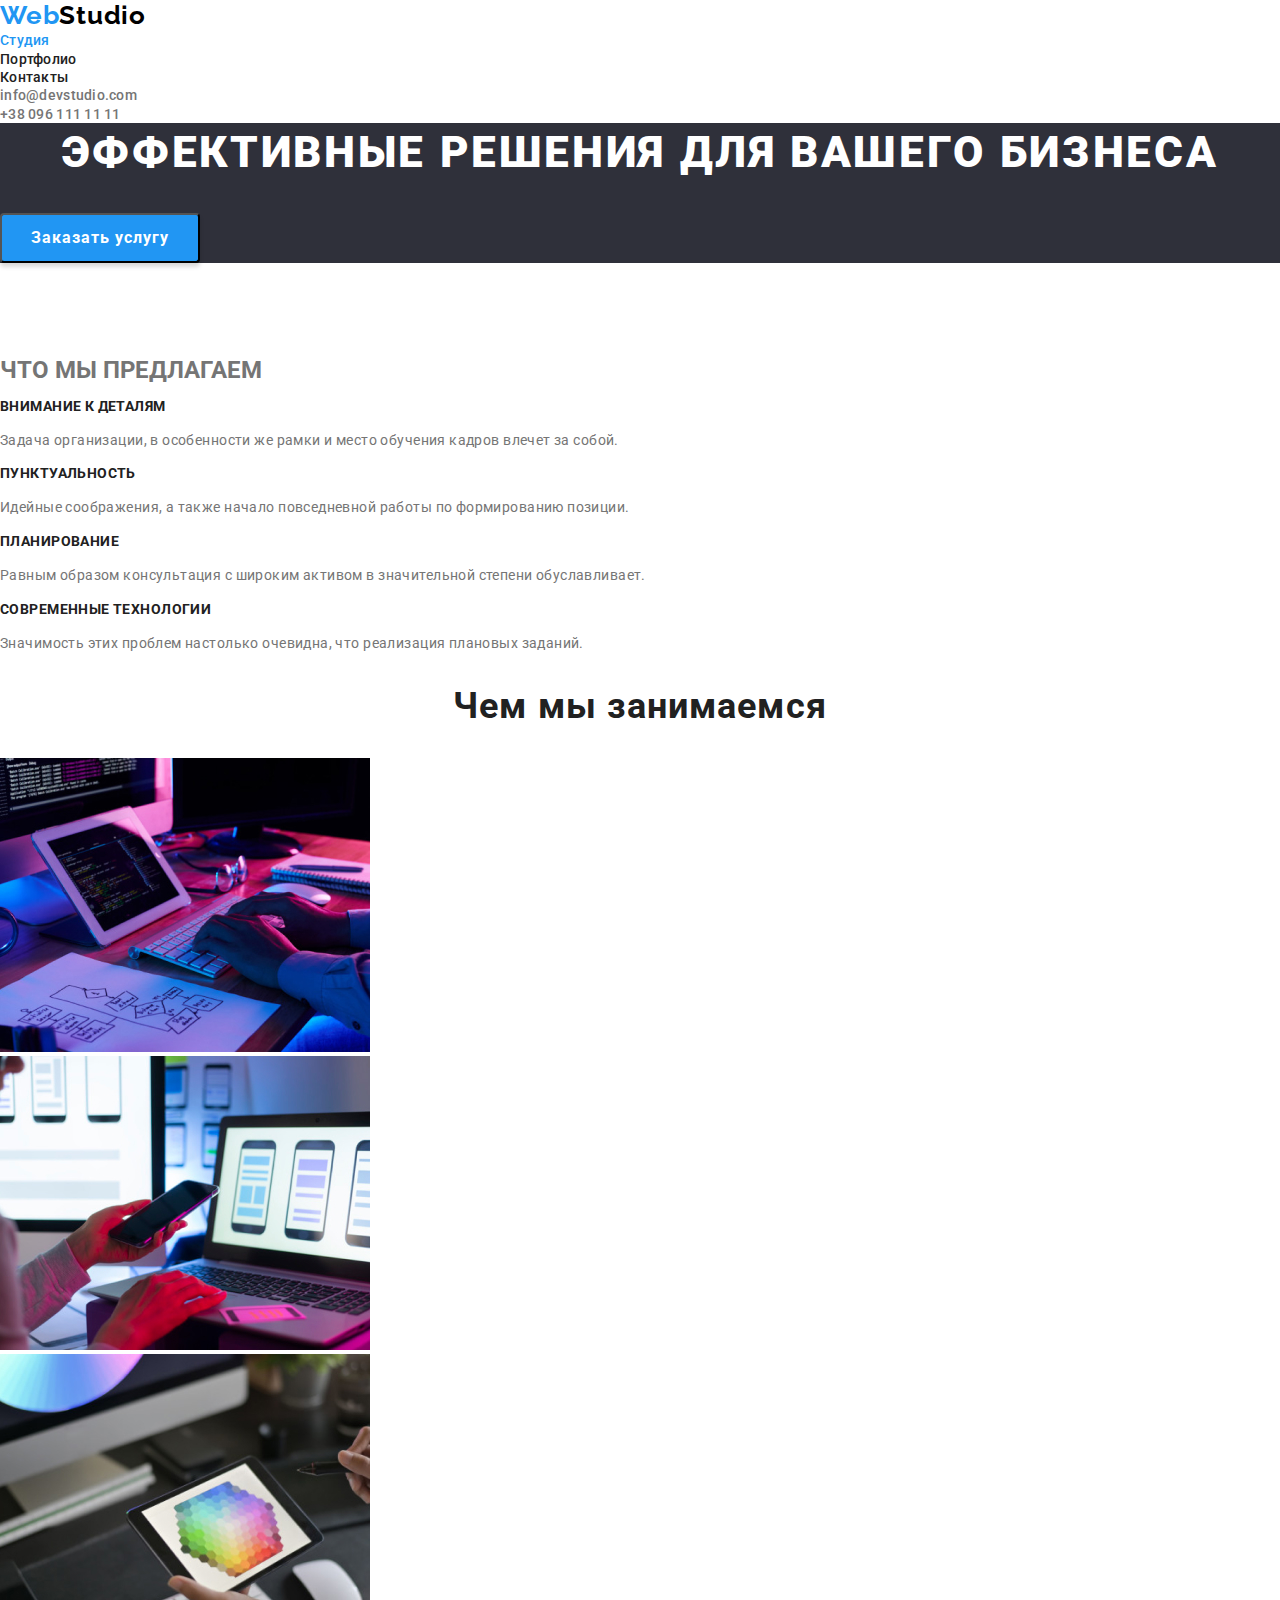
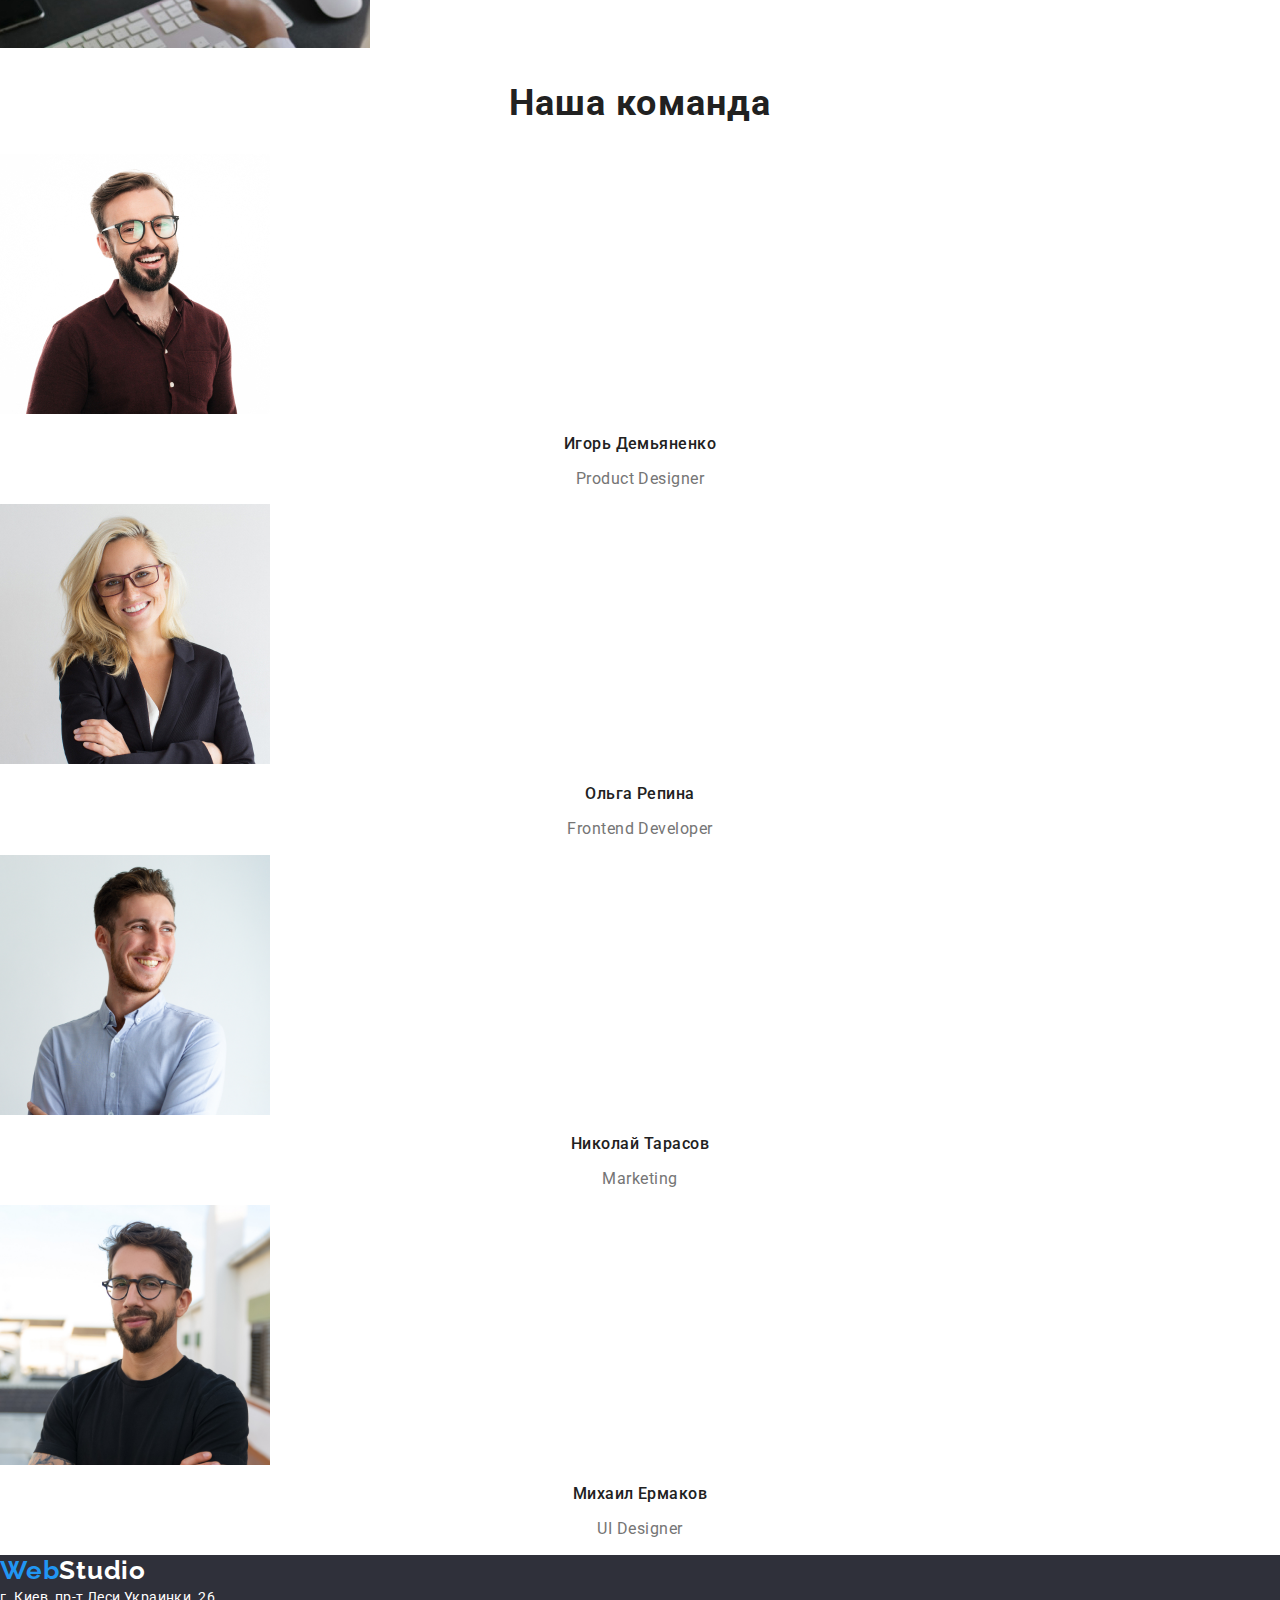
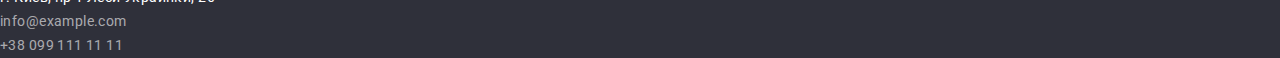
==== index.html @ 293c6538 "Initial commit" ====
<!DOCTYPE html>
<html lang="ru">

<head>
    <meta charset="UTF-8">
    <meta http-equiv="X-UA-Compatible" content="IE=edge">
    <meta name="viewport" content="width=device-width, initial-scale=1.0">
    <title>Студія</title>
    <link rel="stylesheet"
        href="https://cdnjs.cloudflare.com/ajax/libs/modern-normalize/1.1.0/modern-normalize.min.css" />
    <link rel="preconnect" href="https://fonts.googleapis.com">
    <link rel="preconnect" href="https://fonts.gstatic.com" crossorigin>
    <link
        href="https://fonts.googleapis.com/css2?family=Raleway:wght@700&family=Roboto:wght@400;500;700;900&display=swap"
        rel="stylesheet">
    <link rel="stylesheet" href="./css/styles.css">

<body>
    <!-- Шапка -->

    <header class="header">
        <nav>
            <!-- Header logo -->
            <a href="./index.html" class="header-logo"> <span class="logo-web">Web</span><span
                    class="logo-studio">Studio</span> </a>
            <!-- Header nav -->
            <ul class="header-nav">
                <li>
                    <!-- Header studio -->
                    <a href="./index.html" class="link current">Студия</a></li>
                <li>
                    <!-- Header portfolio -->
                    <a href="./portfolio.html" class="link">Портфолио</a>
                </li>
                <li>
                    <!-- Header contacts -->
                    <a href="#" class="link">Контакты</a>
                </li>
            </ul>
        </nav>
        <!-- Header contacting -->
        <ul class="header-contacting">
            <li>
                <a href="mailto:info@devstudio.com" class="link">info@devstudio.com</a>
            </li>
            <li>
                <a href="tel:+380961111111" class="link">+38 096 111 11 11</a>
            </li>
        </ul>

    </header>
    <!-- Головна сторінка, основна частина -->
    <main>
        <!-- Верхня частина -->

        <section class="hero">
            <h1 class="hero-title">ЭФФЕКТИВНЫЕ РЕШЕНИЯ ДЛЯ ВАШЕГО БИЗНЕСА</h1>
            <button type="button" name="Order the service" class="button">Заказать услугу</button>
        </section>

        <!-- Середина -->
        <section class="section">
            <h2 class="section-heading">ЧТО МЫ ПРЕДЛАГАЕМ</h2>
            <ul>
                <li>
                    <h3 class="section-title-second">ВНИМАНИЕ К ДЕТАЛЯМ</h3>
                    <p class="section-text">Задача организации, в особенности же рамки и место обучения кадров влечет за
                        собой.</p>
                </li>
                <li>
                    <h3 class="section-title-second">ПУНКТУАЛЬНОСТЬ</h3>
                    <p class="section-text">
                        Идейные соображения, а также начало повседневной работы по формированию позиции.
                    </p>
                </li>
                <li>
                    <h3 class="section-title-second">ПЛАНИРОВАНИЕ</h3>
                    <p class="section-text">Равным образом консультация с широким активом в значительной степени
                        обуславливает.</p>
                </li>
                <li>
                    <h3 class="section-title-second">СОВРЕМЕННЫЕ ТЕХНОЛОГИИ</h3>
                    <p class="section-text">Значимость этих проблем настолько очевидна, что реализация плановых заданий.
                    </p>
                </li>
            </ul>
        </section>
        <section class="section">
            <h2 class="section-title">Чем мы занимаемся</h2>
            <!-- Картинки середини -->
            <ul>
                <li> <img src="./images/box1.jpg" alt="Перша картинка середини" width="370px" height="294px"></li>
                <li> <img src="./images/box2.jpg" alt="Друга картинка середини" width="370px" height="294px"></li>
                <li> <img src="./images/box3.jpg" alt="Третя картинка середини" width="370px" height="294px"></li>
            </ul>
        </section>

        <!-- Нижня частина основної сторінки -->
        <section class="section">
            <h2 class="section-title">Наша команда</h2>
            <ul>
                <li>
                    <img src="./images/img1.jpg" alt="Перше фото" width="270px" height="260px">
                    <h3 class="section-name">Игорь Демьяненко</h3>
                    <p class="section-position">Product Designer</p>
                </li>
                <li>
                    <img src="./images/img2.jpg" alt="Друге фото" width="270px" height="260px">
                    <h3 class="section-name">Ольга Репина</h3>
                    <p class="section-position">Frontend Developer</p>
                </li>
                <li>
                    <img src="./images/img3.jpg" alt="Третє фото" width="270px" height="260px">
                    <h3 class="section-name">Николай Тарасов</h3>
                    <p class="section-position">Marketing</p>
                </li>
                <li>
                    <img src="./images/img4.jpg" alt="Четверте фото" width="270px" height="260px">
                    <h3 class="section-name">Михаил Ермаков</h3>
                    <p class="section-position">UI Designer</p>
                </li>
            </ul>
        </section>
    </main>
    <!-- Підвал сторінки -->
    <footer class="footer">
        <a href="./index.html" class="footer-logo"><span class="logo-web-footer">Web</span><span
                class="logo-studio-footer">Studio</span></a>
        <!-- Адреса і реквізити пошти і контактування -->
        <adress class="adress">
            <ul>
                <li><a href="#" class="adr">г. Киев, пр-т Леси Украинки, 26</a></li>
                <li><a href="mailto:info@example.com" class="link">info@example.com</a></li>
                <li><a href="tel:+380991111111" class="link">+38 099 111 11 11</a></li>
            </ul>
        </adress>


    </footer>
</body>

</html>
---- css/styles.css ----
html {
    box-sizing: border-box;
}

*,
*::before,
*::after {
    box-sizing: inherit;
}

:root {
    --primary-text-color: #212121;
    --text-color: #757575;
    --text-link: #2196F3;
    --hero: #FFFFFF;
    --background-team: #F5F4FA;
    --bacground-color-hero: #2F303A;
    --footer-color-text: rgba(255, 255, 255, 0.6);
    --logo-studio: #000000;
    --button-bcg: #F5F4FA;

}


body {
    font-family: 'Roboto',
        sans-serif;
    background-color: var(--hero);
    color: var(--text-color);
}

ul {
    list-style: none;
    margin: 0;
    padding: 0;
}

/* Шапка */

/* Кольори */
/* #212121 текст чорний */
/*  #757575 колір номера телефону*/
/* #2196F3 текст синій */


.header-logo {
    font-family: 'Raleway';
    font-weight: 700;
    font-size: 26px;
    line-height: 1.2;
    letter-spacing: 0.03em;

    text-decoration: none;
}

.header-logo .logo-web {
    color: var(--text-link)
}

.header-logo .logo-studio {
    color: var(--logo-studio);
}

.header-nav .link {
    font-weight: 500;
    font-size: 14px;
    line-height: 1.14;
    letter-spacing: 0.02em;

    color: var(--primary-text-color);

    text-decoration: none;
}

.header-nav .link.current {
    color: var(--text-link);
}

.header-nav .link:hover,
.header-nav .link:focus {
    color: var(--text-link);
}



.header-contacting .link {
    font-weight: 500;
    font-size: 14px;
    line-height: 1.14;
    letter-spacing: 0.02em;

    color: var(--text-color);

    text-decoration: none;
}

.header-contacting .link:hover,
.header-contacting .link:focus {
    color: var(--text-link);
}

/* Головна сторінка */
/* фон головного заголовку background: #2F303A */
/* фон сторінки background: background: #FFFFFF; */
/* Фон Наша команда background: #F5F4FA */
/* #FFFFFF головний заголовок і колір кнопки*/
/* Середина */
/* Секція заголовки#212121 */
/* Секція тексти абзаци #757575 */
/* Другий і наступний заголовок + Прізвище ім'я  #212121 */
/* Професія #757575 */

/* HERO */
.hero {
    background-color: #2F303A;
    margin-bottom: 94px;
}

.hero .hero-title {
    margin-top: 0;
    margin-bottom: 30px;
    color: var(--hero);
    font-weight: 900;
    font-size: 44px;
    line-height: 1.36;
    text-align: center;
    letter-spacing: 0.06em;
    text-transform: uppercase;
}

/* Кнопка */
.hero .button {
    display: inline;
    font-family: inherit;
    color: var(--hero);
    background-color: var(--text-link);
    /* position: absolute; */
    width: 200px;
    height: 50px;
    /* left: 705px;
    top: 430px; */
    box-shadow: 0px 4px 4px rgba(0, 0, 0, 0.15);
    border-radius: 4px;

}

.button {
    font-weight: 700;
    font-size: 16px;
    line-height: 1.88;
    display: flex;
    align-items: center;
    text-align: center;
    letter-spacing: 0.06em;

    cursor: pointer;
}

/* SECTION середина */
.section-heading {
    margin-top: 0;
    margin-bottom: 0;

}

.section .section-title {

    font-weight: 700;
    font-size: 36px;
    line-height: 1.16;
    text-align: center;
    letter-spacing: 0.03em;

    color: var(--primary-text-color);

}

.section .section-title-second {

    font-weight: 700;
    font-size: 14px;
    line-height: 1.14;
    letter-spacing: 0.03em;
    text-transform: uppercase;

    color: var(--primary-text-color);
}

.section .section-text {

    font-size: 14px;
    line-height: 1.71;
    letter-spacing: 0.03em;

    /* color: var(--text-color); */
}

.section .section-name {

    font-weight: 500;
    font-size: 16px;
    line-height: 1.18;
    text-align: center;
    letter-spacing: 0.03em;

    color: var(--primary-text-color);
}

.section .section-position {

    font-size: 16px;
    line-height: 1.18;
    text-align: center;
    letter-spacing: 0.03em;
}

/* Підвал */
/* Лого перша частина #2196F3 */
/* Лого друга частина #FFFFFF */
/* Адреса #FFFFFF */
/* пошта і телефон rgba(255, 255, 255, 0.6) */

/* 2-га сторінка фон background: #E5E5E5 */
.footer {
    background-color: var(--bacground-color-hero);
}


.footer-logo {
    font-family: 'Raleway';
    /* font-style: normal; */
    font-weight: 700;
    font-size: 26px;
    line-height: 1.19;
    letter-spacing: 0.03em;

    text-decoration: none;
}

.footer-logo .logo-web-footer {
    color: var(--text-link);
}

.footer-logo .logo-studio-footer {
    color: var(--hero);
}

.adress .adr {
    font-size: 14px;
    line-height: 1.71;
    letter-spacing: 0.03em;

    color: var(--hero);
    text-decoration: none;

}

.adress .link {
    font-size: 14px;
    line-height: 1.71;
    letter-spacing: 0.03em;

    color: var(--footer-color-text);

    text-decoration: none;
}

.adress .link:hover,
.adress .link:focus {
    color: var(--text-link);
}


/* П О Р Т Ф О Л І О  */

/* Головна частина сторінки */
.section-portfolio {
    background-color: var(--hero)
}

.button-portfolio .btn {
    font-family: inherit;

    font-weight: 500;
    font-size: 16px;
    line-height: 1.62;
    text-align: center;
    letter-spacing: 0.03em;
    background-color: var(--button-bcg);

    color: var(--primary-text-color);

    cursor: pointer;
}

.button-portfolio .btn:hover,
.button-portfolio .btn:focus {
    background-color: var(--text-link);
    color: var(--hero);
}

.cases .cases-title {

    font-weight: 700;
    font-size: 18px;
    line-height: 2;
    letter-spacing: 0.06em;

    color: var(--primary-text-color);
}

.cases .cases-text {

    font-size: 16px;
    line-height: 1.88;
    letter-spacing: 0.03em;
}
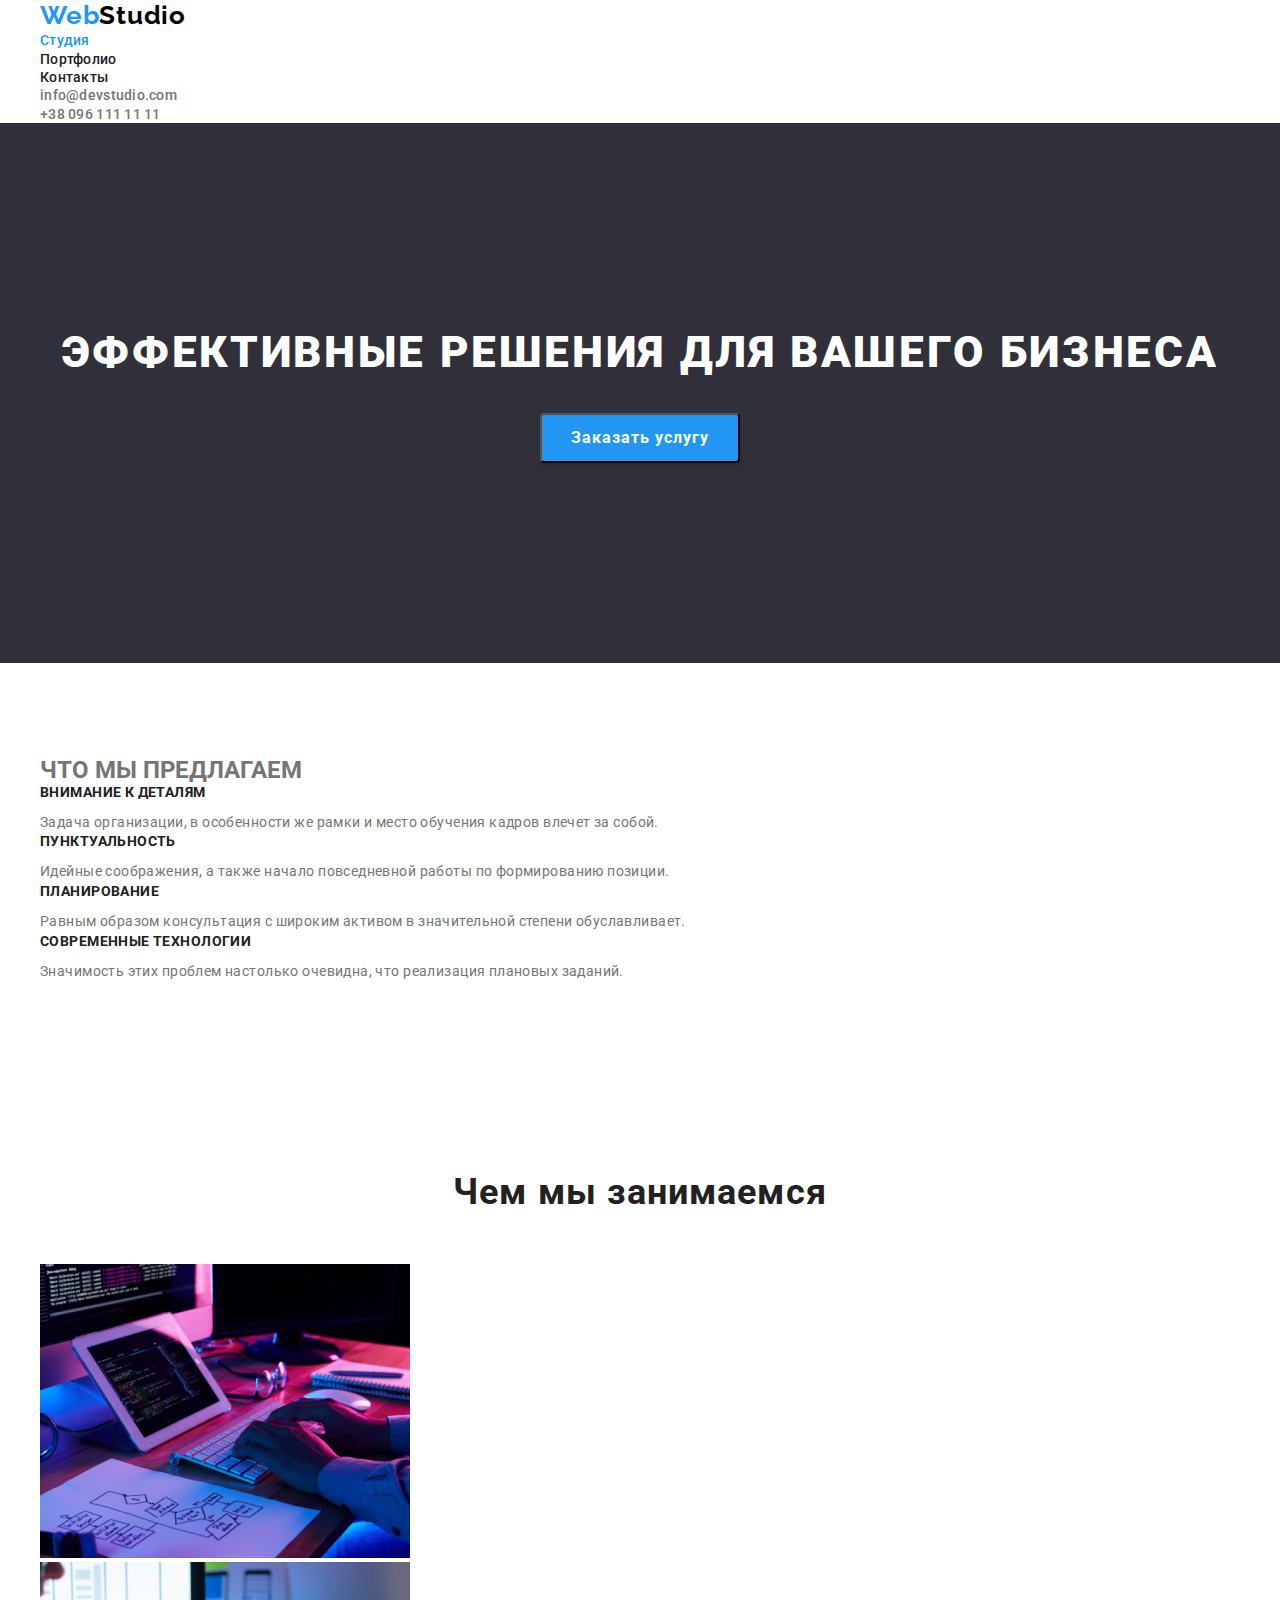
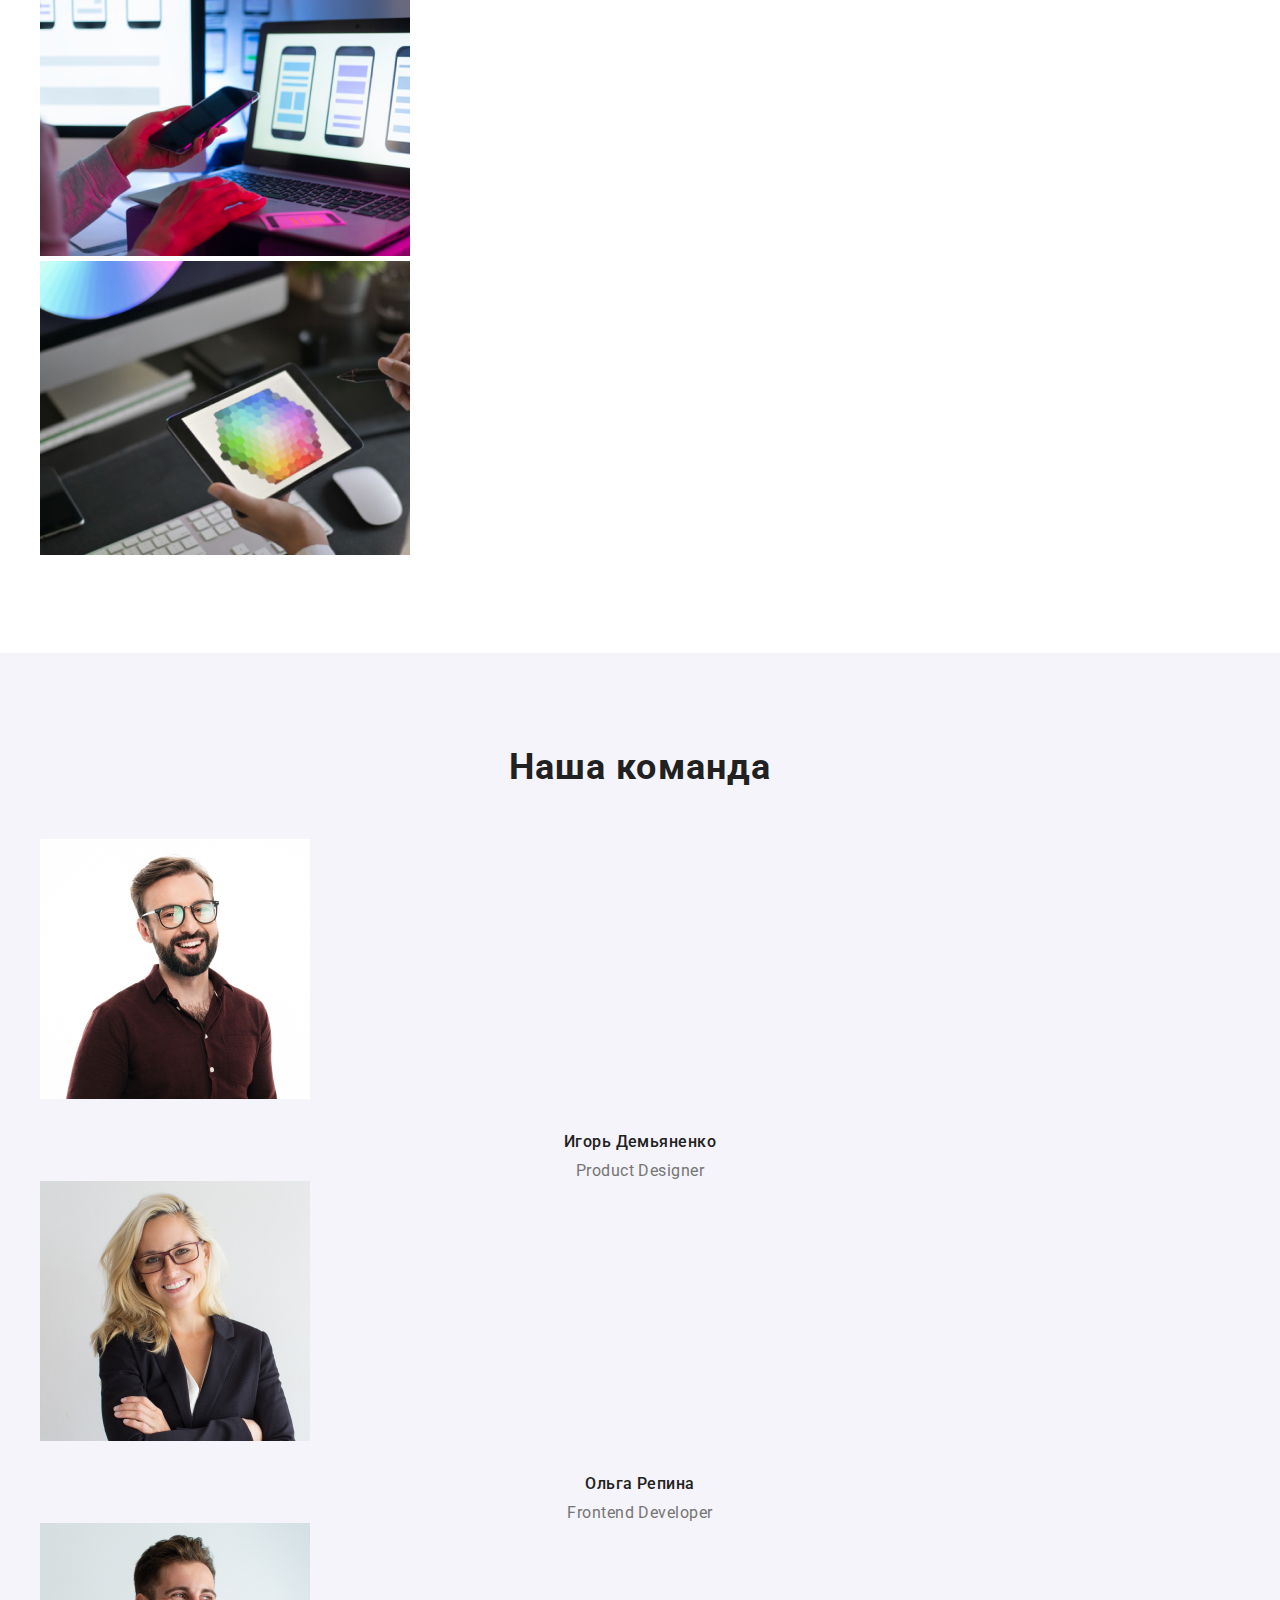
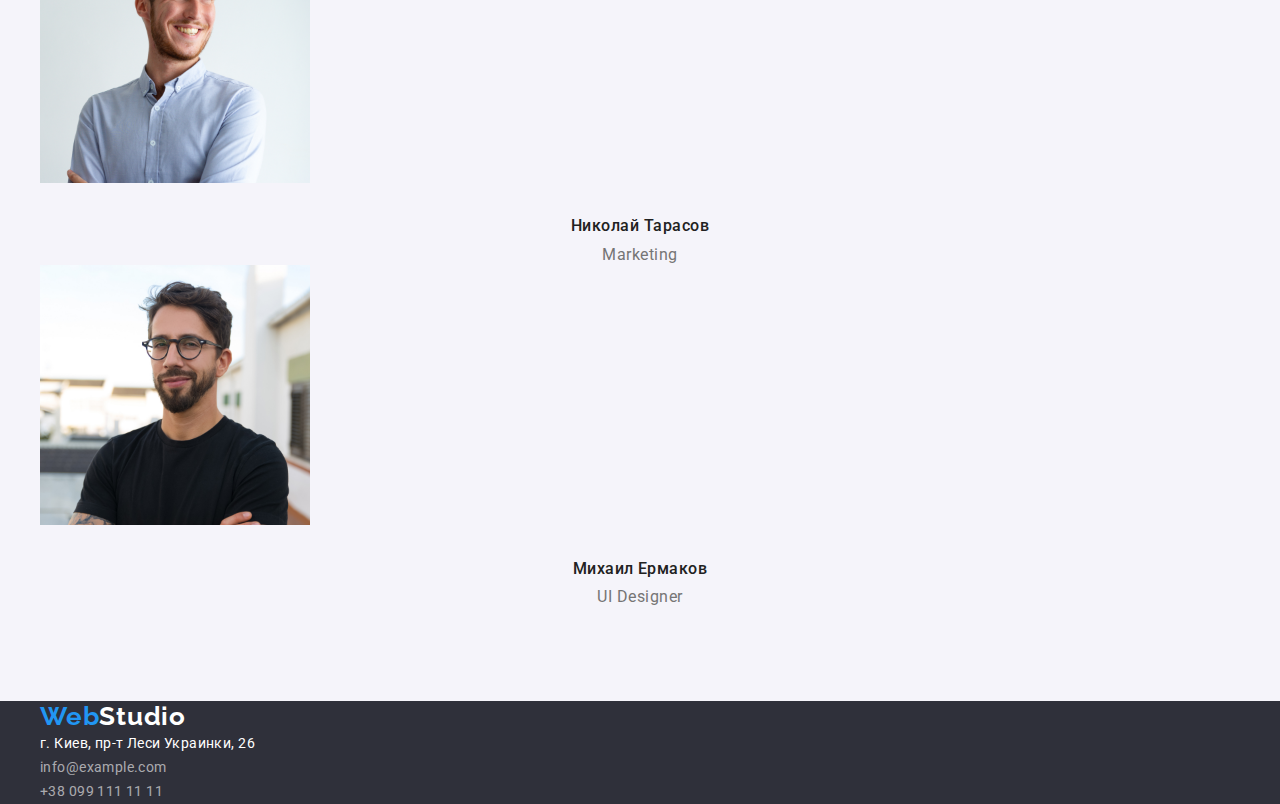
==== commit 6f4a6c85: "1" ====
--- a/index.html
+++ b/index.html
@@ -13,128 +13,143 @@
     <link
         href="https://fonts.googleapis.com/css2?family=Raleway:wght@700&family=Roboto:wght@400;500;700;900&display=swap"
         rel="stylesheet">
+
     <link rel="stylesheet" href="./css/styles.css">
 
 <body>
     <!-- Шапка -->
 
     <header class="header">
-        <nav>
-            <!-- Header logo -->
-            <a href="./index.html" class="header-logo"> <span class="logo-web">Web</span><span
-                    class="logo-studio">Studio</span> </a>
-            <!-- Header nav -->
-            <ul class="header-nav">
+        <div class="container">
+            <nav>
+                <!-- Header logo -->
+                <a href="./index.html" class="header-logo"> <span class="logo-web">Web</span><span
+                        class="logo-studio">Studio</span> </a>
+                <!-- Header nav -->
+                <ul class="header-nav">
+                    <li>
+                        <!-- Header studio -->
+                        <a href="./index.html" class="link current">Студия</a></li>
+                    <li>
+                        <!-- Header portfolio -->
+                        <a href="./portfolio.html" class="link">Портфолио</a>
+                    </li>
+                    <li>
+                        <!-- Header contacts -->
+                        <a href="#" class="link">Контакты</a>
+                    </li>
+                </ul>
+            </nav>
+            <!-- Header contacting -->
+            <ul class="header-contacting">
                 <li>
-                    <!-- Header studio -->
-                    <a href="./index.html" class="link current">Студия</a></li>
-                <li>
-                    <!-- Header portfolio -->
-                    <a href="./portfolio.html" class="link">Портфолио</a>
+                    <a href="mailto:info@devstudio.com" class="link">info@devstudio.com</a>
                 </li>
                 <li>
-                    <!-- Header contacts -->
-                    <a href="#" class="link">Контакты</a>
+                    <a href="tel:+380961111111" class="link">+38 096 111 11 11</a>
                 </li>
             </ul>
-        </nav>
-        <!-- Header contacting -->
-        <ul class="header-contacting">
-            <li>
-                <a href="mailto:info@devstudio.com" class="link">info@devstudio.com</a>
-            </li>
-            <li>
-                <a href="tel:+380961111111" class="link">+38 096 111 11 11</a>
-            </li>
-        </ul>
-
+        </div>
     </header>
     <!-- Головна сторінка, основна частина -->
     <main>
         <!-- Верхня частина -->
 
         <section class="hero">
-            <h1 class="hero-title">ЭФФЕКТИВНЫЕ РЕШЕНИЯ ДЛЯ ВАШЕГО БИЗНЕСА</h1>
+            <h1 class="hero-title">эффективные решения для вашего бизнеса</h1>
             <button type="button" name="Order the service" class="button">Заказать услугу</button>
         </section>
 
         <!-- Середина -->
         <section class="section">
-            <h2 class="section-heading">ЧТО МЫ ПРЕДЛАГАЕМ</h2>
-            <ul>
-                <li>
-                    <h3 class="section-title-second">ВНИМАНИЕ К ДЕТАЛЯМ</h3>
-                    <p class="section-text">Задача организации, в особенности же рамки и место обучения кадров влечет за
-                        собой.</p>
-                </li>
-                <li>
-                    <h3 class="section-title-second">ПУНКТУАЛЬНОСТЬ</h3>
-                    <p class="section-text">
-                        Идейные соображения, а также начало повседневной работы по формированию позиции.
-                    </p>
-                </li>
-                <li>
-                    <h3 class="section-title-second">ПЛАНИРОВАНИЕ</h3>
-                    <p class="section-text">Равным образом консультация с широким активом в значительной степени
-                        обуславливает.</p>
-                </li>
-                <li>
-                    <h3 class="section-title-second">СОВРЕМЕННЫЕ ТЕХНОЛОГИИ</h3>
-                    <p class="section-text">Значимость этих проблем настолько очевидна, что реализация плановых заданий.
-                    </p>
-                </li>
-            </ul>
+            <div class="container">
+                <h2 class="section-heading">что мы предлагаем</h2>
+                <ul>
+                    <li>
+                        <h3 class="section-title-second">внимание к деталям</h3>
+                        <p class="section-text">Задача организации, в особенности же рамки и место обучения кадров
+                            влечет за
+                            собой.</p>
+                    </li>
+                    <li>
+                        <h3 class="section-title-second">пунктуальность</h3>
+                        <p class="section-text">
+                            Идейные соображения, а также начало повседневной работы по формированию позиции.
+                        </p>
+                    </li>
+                    <li>
+                        <h3 class="section-title-second">планирование</h3>
+                        <p class="section-text">Равным образом консультация с широким активом в значительной степени
+                            обуславливает.</p>
+                    </li>
+                    <li>
+                        <h3 class="section-title-second">современные технологии</h3>
+                        <p class="section-text">Значимость этих проблем настолько очевидна, что реализация плановых
+                            заданий.
+                        </p>
+                    </li>
+                </ul>
+            </div>
         </section>
         <section class="section">
-            <h2 class="section-title">Чем мы занимаемся</h2>
-            <!-- Картинки середини -->
-            <ul>
-                <li> <img src="./images/box1.jpg" alt="Перша картинка середини" width="370px" height="294px"></li>
-                <li> <img src="./images/box2.jpg" alt="Друга картинка середини" width="370px" height="294px"></li>
-                <li> <img src="./images/box3.jpg" alt="Третя картинка середини" width="370px" height="294px"></li>
-            </ul>
+            <div class="container">
+                <h2 class="section-title">Чем мы занимаемся</h2>
+                <!-- Картинки середини -->
+                <ul>
+                    <li> <img src="./images/box1.jpg" alt="Перша картинка середини" width="370px" height="294px"></li>
+                    <li> <img src="./images/box2.jpg" alt="Друга картинка середини" width="370px" height="294px"></li>
+                    <li> <img src="./images/box3.jpg" alt="Третя картинка середини" width="370px" height="294px"></li>
+                </ul>
+            </div>
         </section>
 
         <!-- Нижня частина основної сторінки -->
-        <section class="section">
-            <h2 class="section-title">Наша команда</h2>
-            <ul>
-                <li>
-                    <img src="./images/img1.jpg" alt="Перше фото" width="270px" height="260px">
-                    <h3 class="section-name">Игорь Демьяненко</h3>
-                    <p class="section-position">Product Designer</p>
-                </li>
-                <li>
-                    <img src="./images/img2.jpg" alt="Друге фото" width="270px" height="260px">
-                    <h3 class="section-name">Ольга Репина</h3>
-                    <p class="section-position">Frontend Developer</p>
-                </li>
-                <li>
-                    <img src="./images/img3.jpg" alt="Третє фото" width="270px" height="260px">
-                    <h3 class="section-name">Николай Тарасов</h3>
-                    <p class="section-position">Marketing</p>
-                </li>
-                <li>
-                    <img src="./images/img4.jpg" alt="Четверте фото" width="270px" height="260px">
-                    <h3 class="section-name">Михаил Ермаков</h3>
-                    <p class="section-position">UI Designer</p>
-                </li>
-            </ul>
+        <section class="section second-bacground">
+            <div class="container">
+                <h2 class="section-title">Наша команда</h2>
+                <ul>
+                    <li>
+                        <img class="section-photo" src="./images/img1.jpg" alt="Перше фото" width="270px"
+                            height="260px">
+                        <h3 class="section-name">Игорь Демьяненко</h3>
+                        <p class="section-position">Product Designer</p>
+                    </li>
+                    <li>
+                        <img class="section-photo" src="./images/img2.jpg" alt="Друге фото" width="270px"
+                            height="260px">
+                        <h3 class="section-name">Ольга Репина</h3>
+                        <p class="section-position">Frontend Developer</p>
+                    </li>
+                    <li>
+                        <img class="section-photo" src="./images/img3.jpg" alt="Третє фото" width="270px"
+                            height="260px">
+                        <h3 class="section-name">Николай Тарасов</h3>
+                        <p class="section-position">Marketing</p>
+                    </li>
+                    <li>
+                        <img class="section-photo" src="./images/img4.jpg" alt="Четверте фото" width="270px"
+                            height="260px">
+                        <h3 class="section-name">Михаил Ермаков</h3>
+                        <p class="section-position">UI Designer</p>
+                    </li>
+                </ul>
+            </div>
         </section>
     </main>
     <!-- Підвал сторінки -->
     <footer class="footer">
-        <a href="./index.html" class="footer-logo"><span class="logo-web-footer">Web</span><span
-                class="logo-studio-footer">Studio</span></a>
-        <!-- Адреса і реквізити пошти і контактування -->
-        <adress class="adress">
-            <ul>
-                <li><a href="#" class="adr">г. Киев, пр-т Леси Украинки, 26</a></li>
-                <li><a href="mailto:info@example.com" class="link">info@example.com</a></li>
-                <li><a href="tel:+380991111111" class="link">+38 099 111 11 11</a></li>
-            </ul>
-        </adress>
-
+        <div class="container">
+            <a href="./index.html" class="footer-logo"><span class="logo-web-footer">Web</span><span
+                    class="logo-studio-footer">Studio</span></a>
+            <!-- Адреса і реквізити пошти і контактування -->
+            <adress class="adress">
+                <ul>
+                    <li><a href="#" class="adr">г. Киев, пр-т Леси Украинки, 26</a></li>
+                    <li><a href="mailto:info@example.com" class="link">info@example.com</a></li>
+                    <li><a href="tel:+380991111111" class="link">+38 099 111 11 11</a></li>
+                </ul>
+            </adress>
+        </div>
 
     </footer>
 </body>
--- a/css/styles.css
+++ b/css/styles.css
@@ -18,6 +18,8 @@
     --footer-color-text: rgba(255, 255, 255, 0.6);
     --logo-studio: #000000;
     --button-bcg: #F5F4FA;
+    --color-line: #ECECEC;
+
 
 }
 
@@ -35,13 +37,24 @@
     padding: 0;
 }
 
+h1,
+h2,
+h3,
+h4,
+h5,
+h6,
+p,
+ul {
+    margin-top: 0;
+    margin-bottom: 0;
+}
+
 /* Шапка */
 
 /* Кольори */
 /* #212121 текст чорний */
 /*  #757575 колір номера телефону*/
 /* #2196F3 текст синій */
-
 
 .header-logo {
     font-family: 'Raleway';
@@ -110,14 +123,20 @@
 /* Другий і наступний заголовок + Прізвище ім'я  #212121 */
 /* Професія #757575 */
 
+.container {
+    width: 1200px;
+    margin: 0 auto;
+}
+
 /* HERO */
 .hero {
     background-color: #2F303A;
-    margin-bottom: 94px;
+    text-align: center;
+    padding-top: 200px;
+    padding-bottom: 200px;
 }
 
 .hero .hero-title {
-    margin-top: 0;
     margin-bottom: 30px;
     color: var(--hero);
     font-weight: 900;
@@ -157,9 +176,20 @@
 }
 
 /* SECTION середина */
+.section {
+    padding-top: 94px;
+    padding-bottom: 94px;
+
+
+}
+
+.section.second-bacground {
+    background-color: var(--background-team);
+}
+
 .section-heading {
-    margin-top: 0;
     margin-bottom: 0;
+    text-transform: uppercase;
 
 }
 
@@ -172,7 +202,12 @@
     letter-spacing: 0.03em;
 
     color: var(--primary-text-color);
-
+    margin-bottom: 50px;
+
+}
+
+.section .section-photo {
+    margin-bottom: 30px;
 }
 
 .section .section-title-second {
@@ -182,6 +217,7 @@
     line-height: 1.14;
     letter-spacing: 0.03em;
     text-transform: uppercase;
+    margin-bottom: 10px;
 
     color: var(--primary-text-color);
 }
@@ -202,6 +238,7 @@
     line-height: 1.18;
     text-align: center;
     letter-spacing: 0.03em;
+    margin-bottom: 10px;
 
     color: var(--primary-text-color);
 }
@@ -212,6 +249,7 @@
     line-height: 1.18;
     text-align: center;
     letter-spacing: 0.03em;
+
 }
 
 /* Підвал */
@@ -226,14 +264,14 @@
 }
 
 
-.footer-logo {
+.footer .footer-logo {
     font-family: 'Raleway';
     /* font-style: normal; */
     font-weight: 700;
     font-size: 26px;
     line-height: 1.19;
     letter-spacing: 0.03em;
-
+    padding-bottom: 20px;
     text-decoration: none;
 }
 
@@ -243,7 +281,12 @@
 
 .footer-logo .logo-studio-footer {
     color: var(--hero);
-}
+
+}
+
+/* .adress {
+    margin-top: 20px;
+} */
 
 .adress .adr {
     font-size: 14px;
@@ -252,6 +295,7 @@
 
     color: var(--hero);
     text-decoration: none;
+    margin-bottom: 9px;
 
 }
 
@@ -263,6 +307,7 @@
     color: var(--footer-color-text);
 
     text-decoration: none;
+    margin-bottom: 9px;
 }
 
 .adress .link:hover,
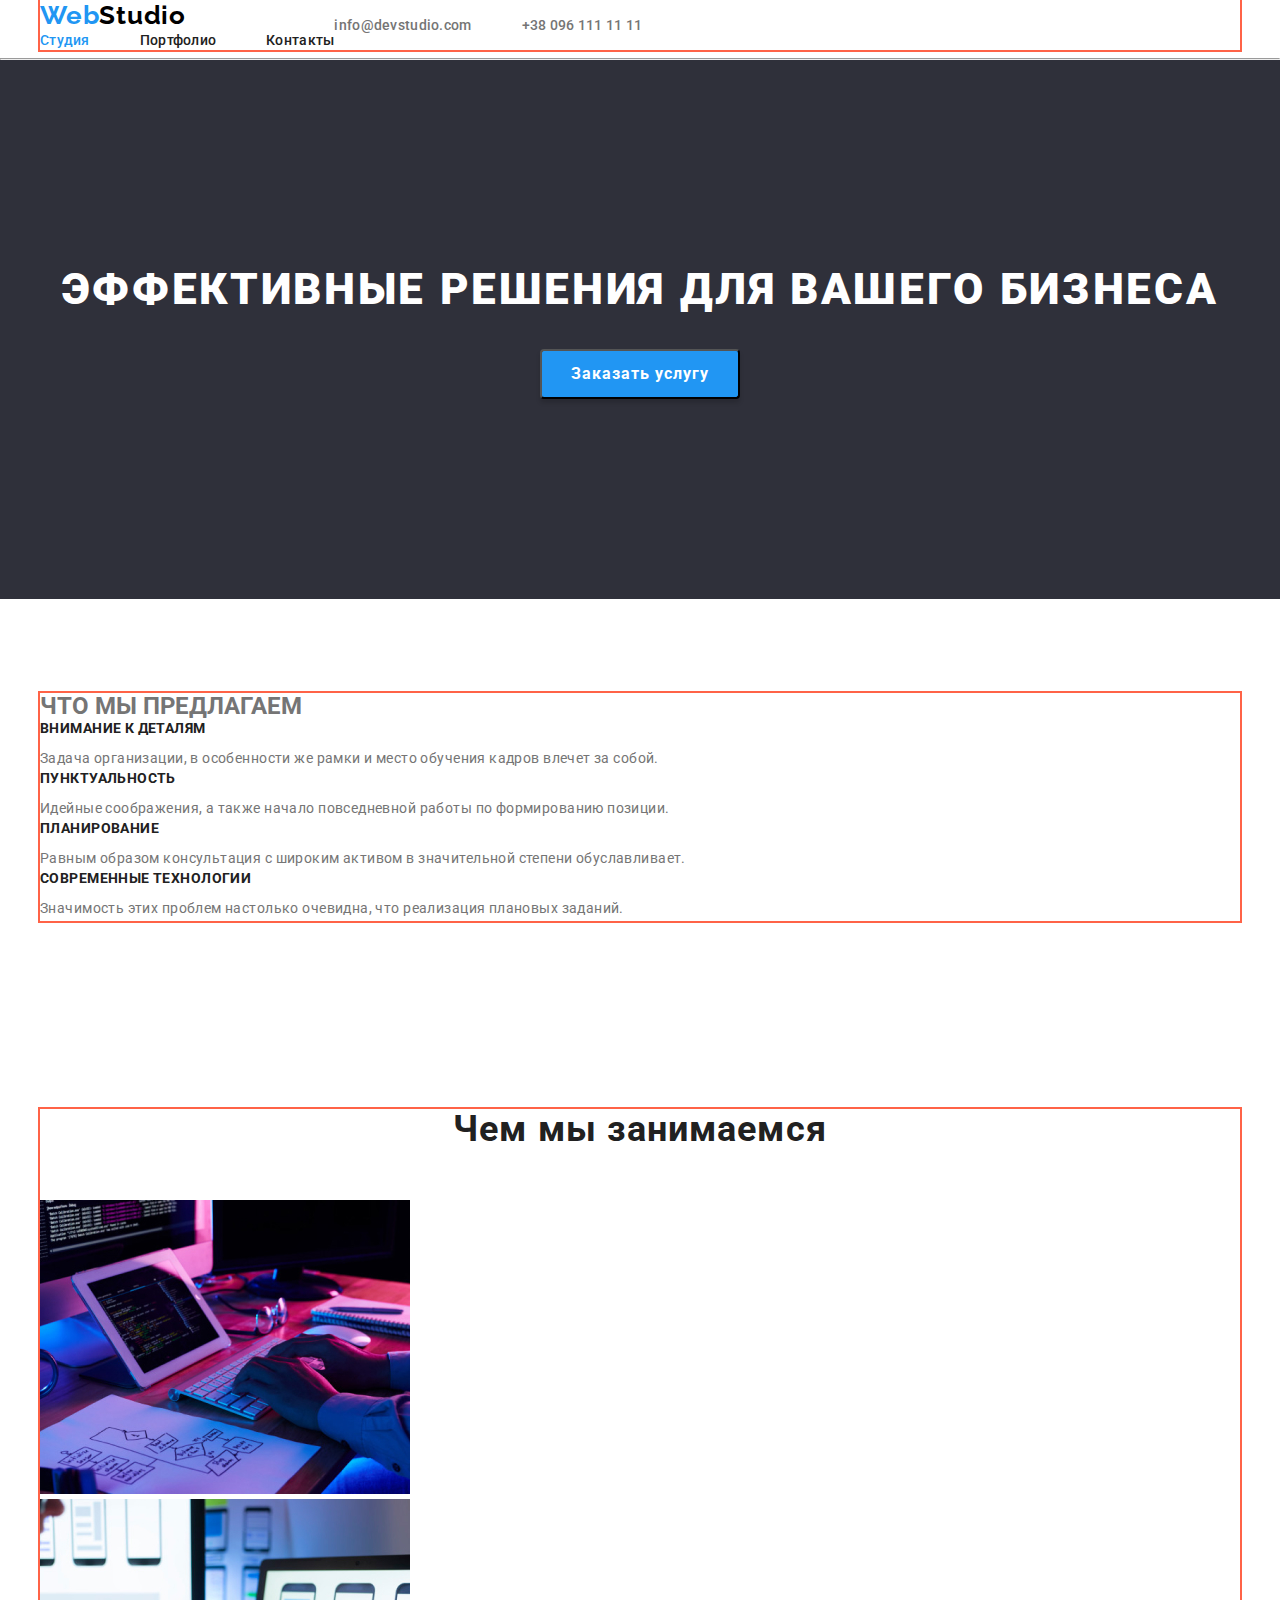
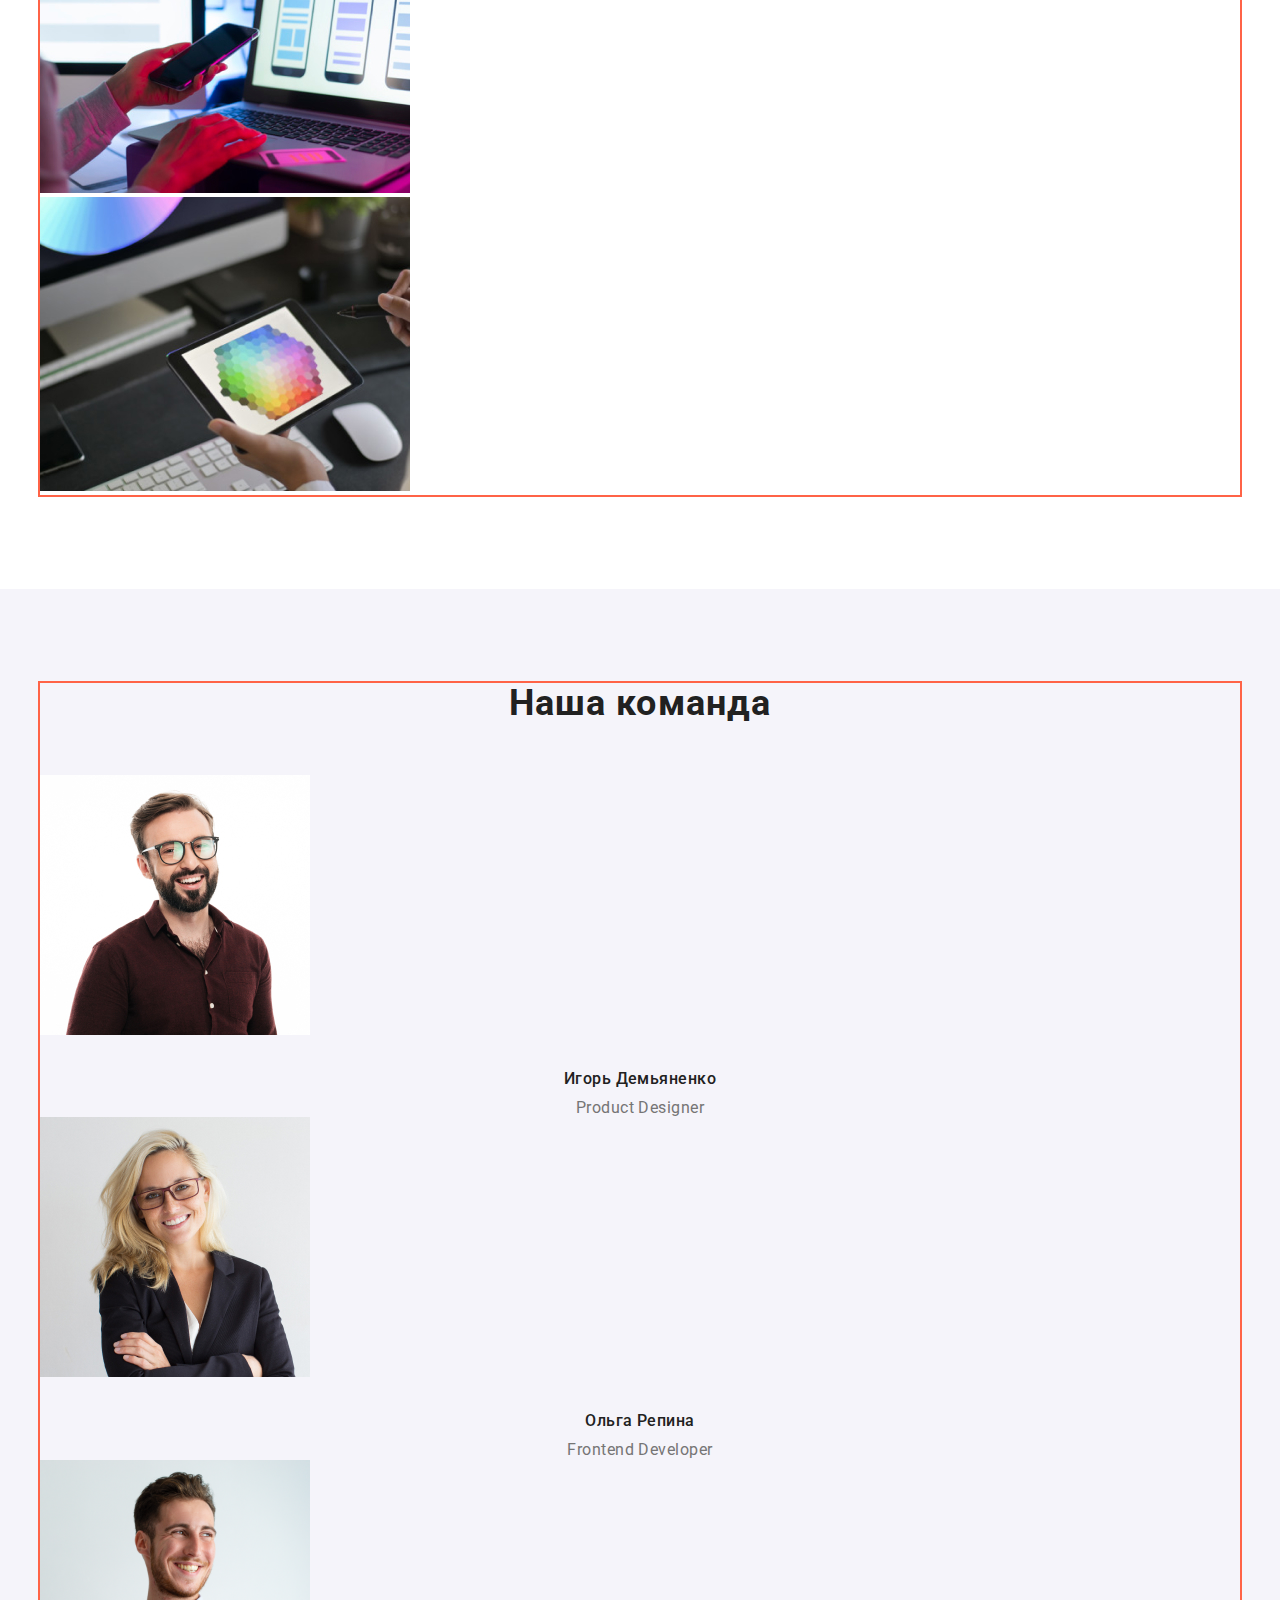
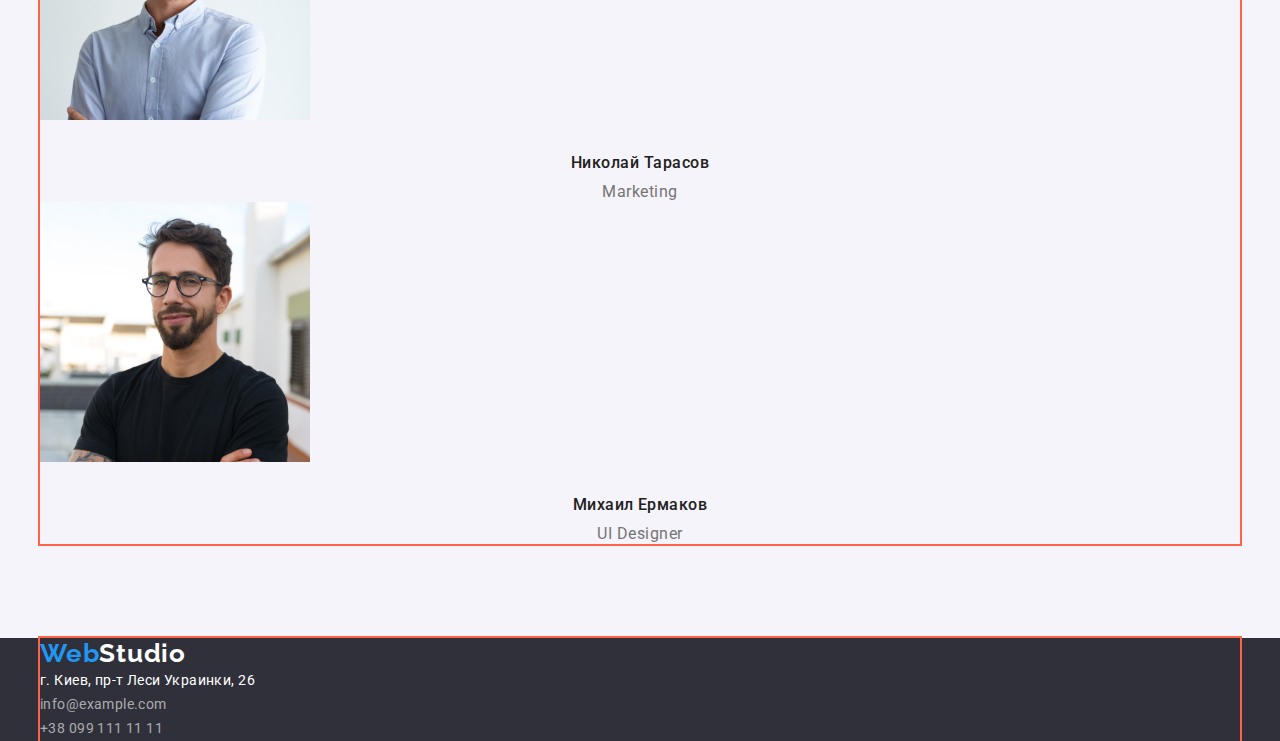
==== commit 005b4711: "HZ" ====
--- a/index.html
+++ b/index.html
@@ -20,21 +20,21 @@
     <!-- Шапка -->
 
     <header class="header">
-        <div class="container">
+        <div class="container main-nav">
             <nav>
                 <!-- Header logo -->
                 <a href="./index.html" class="header-logo"> <span class="logo-web">Web</span><span
                         class="logo-studio">Studio</span> </a>
                 <!-- Header nav -->
                 <ul class="header-nav">
-                    <li>
+                    <li class="item">
                         <!-- Header studio -->
                         <a href="./index.html" class="link current">Студия</a></li>
-                    <li>
+                    <li class="item">
                         <!-- Header portfolio -->
                         <a href="./portfolio.html" class="link">Портфолио</a>
                     </li>
-                    <li>
+                    <li class="item">
                         <!-- Header contacts -->
                         <a href="#" class="link">Контакты</a>
                     </li>
@@ -42,14 +42,15 @@
             </nav>
             <!-- Header contacting -->
             <ul class="header-contacting">
-                <li>
+                <li class="item">
                     <a href="mailto:info@devstudio.com" class="link">info@devstudio.com</a>
                 </li>
-                <li>
+                <li class="item">
                     <a href="tel:+380961111111" class="link">+38 096 111 11 11</a>
                 </li>
             </ul>
         </div>
+        <hr class="line">
     </header>
     <!-- Головна сторінка, основна частина -->
     <main>
--- a/css/styles.css
+++ b/css/styles.css
@@ -74,12 +74,25 @@
     color: var(--logo-studio);
 }
 
+.main-nav {
+    display: flex;
+    align-items: center;
+}
+
+.header-nav {
+    display: flex;
+}
+
+.header-nav .item+.item {
+    margin-left: 50px;
+}
+
 .header-nav .link {
+
     font-weight: 500;
     font-size: 14px;
     line-height: 1.14;
     letter-spacing: 0.02em;
-
     color: var(--primary-text-color);
 
     text-decoration: none;
@@ -94,7 +107,13 @@
     color: var(--text-link);
 }
 
-
+.header-contacting {
+    display: flex;
+}
+
+.header-contacting .item+.item {
+    margin-left: 50px;
+}
 
 .header-contacting .link {
     font-weight: 500;
@@ -110,6 +129,12 @@
 .header-contacting .link:hover,
 .header-contacting .link:focus {
     color: var(--text-link);
+}
+
+.line {
+    color: var(--color-line) margin-top: 0;
+    margin-bottom: 0;
+
 }
 
 /* Головна сторінка */
@@ -126,6 +151,7 @@
 .container {
     width: 1200px;
     margin: 0 auto;
+    outline: 2px solid tomato;
 }
 
 /* HERO */
@@ -271,7 +297,7 @@
     font-size: 26px;
     line-height: 1.19;
     letter-spacing: 0.03em;
-    padding-bottom: 20px;
+    margin-bottom: 20px;
     text-decoration: none;
 }
 
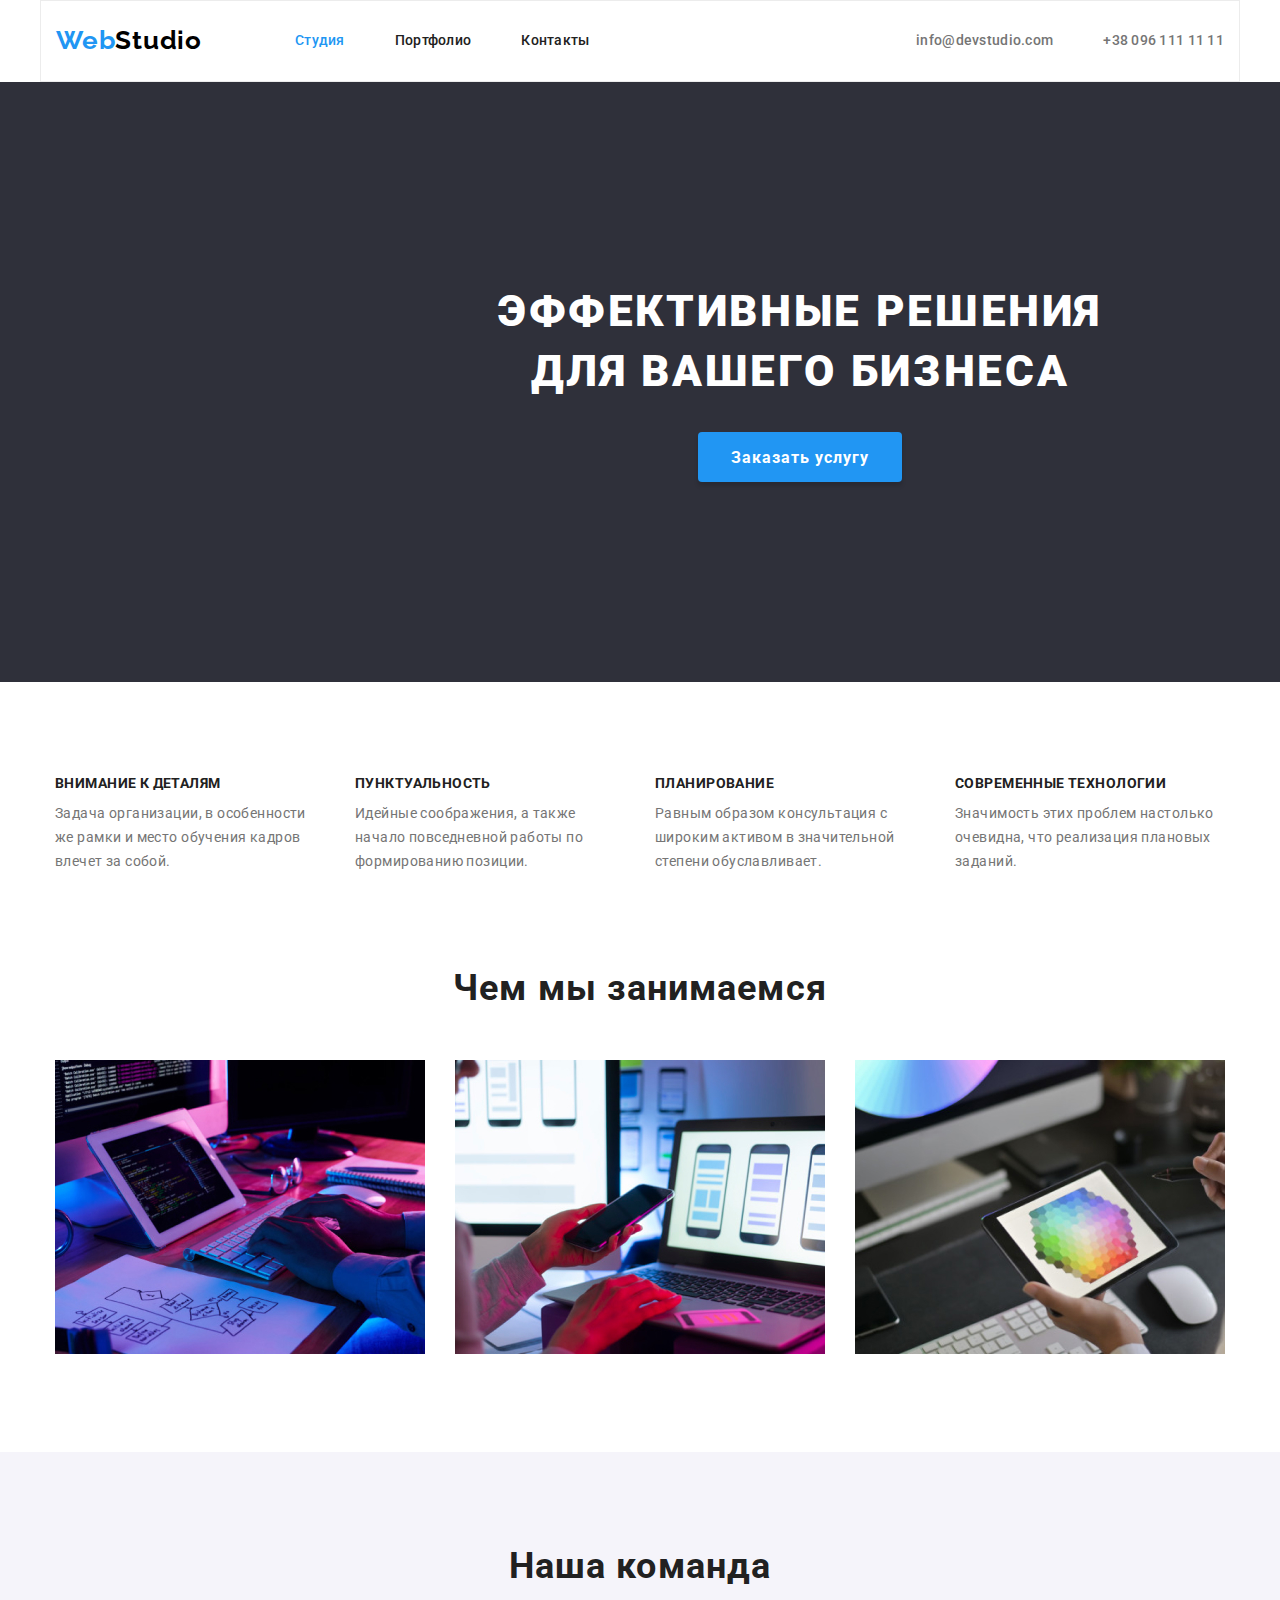
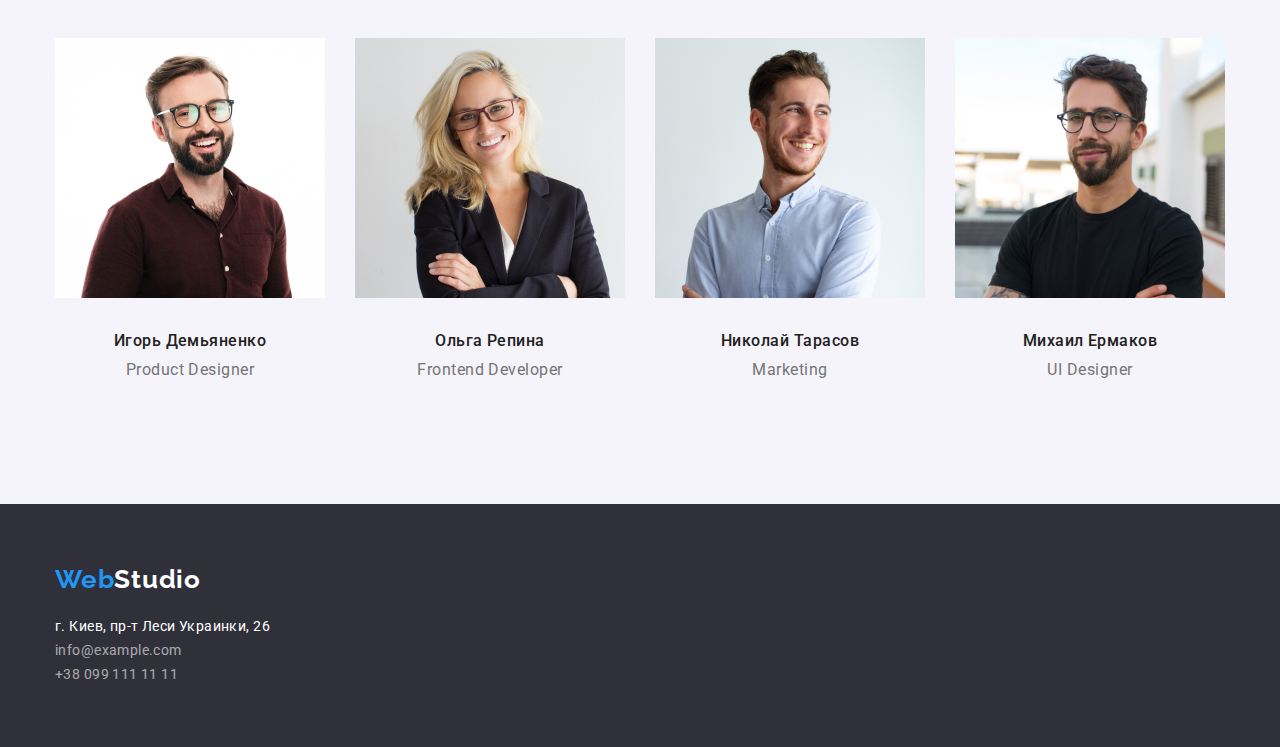
==== commit a308b45d: "2" ====
--- a/index.html
+++ b/index.html
@@ -21,7 +21,7 @@
 
     <header class="header">
         <div class="container main-nav">
-            <nav>
+            <nav class="nav-header">
                 <!-- Header logo -->
                 <a href="./index.html" class="header-logo"> <span class="logo-web">Web</span><span
                         class="logo-studio">Studio</span> </a>
@@ -50,40 +50,42 @@
                 </li>
             </ul>
         </div>
-        <hr class="line">
+
     </header>
     <!-- Головна сторінка, основна частина -->
     <main>
         <!-- Верхня частина -->
 
         <section class="hero">
-            <h1 class="hero-title">эффективные решения для вашего бизнеса</h1>
-            <button type="button" name="Order the service" class="button">Заказать услугу</button>
+            <div class="container">
+                <h1 class="hero-title">эффективные решения для вашего бизнеса</h1>
+                <button type="button" name="Order the service" class="button">Заказать услугу</button>
+            </div>
         </section>
 
         <!-- Середина -->
         <section class="section">
             <div class="container">
                 <h2 class="section-heading">что мы предлагаем</h2>
-                <ul>
-                    <li>
+                <ul class="section-block">
+                    <li class="item">
                         <h3 class="section-title-second">внимание к деталям</h3>
                         <p class="section-text">Задача организации, в особенности же рамки и место обучения кадров
                             влечет за
                             собой.</p>
                     </li>
-                    <li>
+                    <li class="item">
                         <h3 class="section-title-second">пунктуальность</h3>
                         <p class="section-text">
                             Идейные соображения, а также начало повседневной работы по формированию позиции.
                         </p>
                     </li>
-                    <li>
+                    <li class="item">
                         <h3 class="section-title-second">планирование</h3>
                         <p class="section-text">Равным образом консультация с широким активом в значительной степени
                             обуславливает.</p>
                     </li>
-                    <li>
+                    <li class="item">
                         <h3 class="section-title-second">современные технологии</h3>
                         <p class="section-text">Значимость этих проблем настолько очевидна, что реализация плановых
                             заданий.
@@ -92,14 +94,17 @@
                 </ul>
             </div>
         </section>
-        <section class="section">
+        <section class="section secondary-section">
             <div class="container">
                 <h2 class="section-title">Чем мы занимаемся</h2>
                 <!-- Картинки середини -->
-                <ul>
-                    <li> <img src="./images/box1.jpg" alt="Перша картинка середини" width="370px" height="294px"></li>
-                    <li> <img src="./images/box2.jpg" alt="Друга картинка середини" width="370px" height="294px"></li>
-                    <li> <img src="./images/box3.jpg" alt="Третя картинка середини" width="370px" height="294px"></li>
+                <ul class="section-images">
+                    <li class="item"><img src="./images/box1.jpg" alt="Перша картинка середини" width="370px"
+                            height="294px"></li>
+                    <li class="item"><img src="./images/box2.jpg" alt="Друга картинка середини" width="370px"
+                            height="294px"></li>
+                    <li class="item"><img src="./images/box3.jpg" alt="Третя картинка середини" width="370px"
+                            height="294px"></li>
                 </ul>
             </div>
         </section>
@@ -107,27 +112,27 @@
         <!-- Нижня частина основної сторінки -->
         <section class="section second-bacground">
             <div class="container">
-                <h2 class="section-title">Наша команда</h2>
-                <ul>
-                    <li>
+                <h2 class="secondary-title">Наша команда</h2>
+                <ul class="section-down">
+                    <li class="item">
                         <img class="section-photo" src="./images/img1.jpg" alt="Перше фото" width="270px"
                             height="260px">
                         <h3 class="section-name">Игорь Демьяненко</h3>
                         <p class="section-position">Product Designer</p>
                     </li>
-                    <li>
+                    <li class="item">
                         <img class="section-photo" src="./images/img2.jpg" alt="Друге фото" width="270px"
                             height="260px">
                         <h3 class="section-name">Ольга Репина</h3>
                         <p class="section-position">Frontend Developer</p>
                     </li>
-                    <li>
+                    <li class="item">
                         <img class="section-photo" src="./images/img3.jpg" alt="Третє фото" width="270px"
                             height="260px">
                         <h3 class="section-name">Николай Тарасов</h3>
                         <p class="section-position">Marketing</p>
                     </li>
-                    <li>
+                    <li class="item">
                         <img class="section-photo" src="./images/img4.jpg" alt="Четверте фото" width="270px"
                             height="260px">
                         <h3 class="section-name">Михаил Ермаков</h3>
@@ -139,7 +144,7 @@
     </main>
     <!-- Підвал сторінки -->
     <footer class="footer">
-        <div class="container">
+        <div class="container down-main">
             <a href="./index.html" class="footer-logo"><span class="logo-web-footer">Web</span><span
                     class="logo-studio-footer">Studio</span></a>
             <!-- Адреса і реквізити пошти і контактування -->
--- a/css/styles.css
+++ b/css/styles.css
@@ -57,6 +57,11 @@
 /* #2196F3 текст синій */
 
 .header-logo {
+    display: block;
+    padding-top: 24px;
+    padding-bottom: 25px;
+    margin-right: 93px;
+
     font-family: 'Raleway';
     font-weight: 700;
     font-size: 26px;
@@ -77,10 +82,19 @@
 .main-nav {
     display: flex;
     align-items: center;
+    /* justify-content: space-between; */
+    border: 1px solid var(--color-line)
 }
 
 .header-nav {
     display: flex;
+    align-items: center;
+
+}
+
+.nav-header {
+    display: flex;
+    align-items: center;
 }
 
 .header-nav .item+.item {
@@ -88,13 +102,15 @@
 }
 
 .header-nav .link {
-
+    display: block;
+    padding-top: 32px;
+    padding-bottom: 32px;
+
+    color: var(--primary-text-color);
     font-weight: 500;
     font-size: 14px;
     line-height: 1.14;
     letter-spacing: 0.02em;
-    color: var(--primary-text-color);
-
     text-decoration: none;
 }
 
@@ -109,6 +125,7 @@
 
 .header-contacting {
     display: flex;
+    margin-left: auto;
 }
 
 .header-contacting .item+.item {
@@ -116,13 +133,15 @@
 }
 
 .header-contacting .link {
+    display: block;
+    padding-top: 32px;
+    padding-bottom: 32px;
+
     font-weight: 500;
     font-size: 14px;
     line-height: 1.14;
     letter-spacing: 0.02em;
-
     color: var(--text-color);
-
     text-decoration: none;
 }
 
@@ -151,15 +170,18 @@
 .container {
     width: 1200px;
     margin: 0 auto;
-    outline: 2px solid tomato;
+    padding-left: 15px;
+    padding-right: 15px;
 }
 
 /* HERO */
-.hero {
+.hero .container {
     background-color: #2F303A;
     text-align: center;
-    padding-top: 200px;
-    padding-bottom: 200px;
+    width: 1600px;
+    height: 600px;
+
+    padding: 200px 452px;
 }
 
 .hero .hero-title {
@@ -168,9 +190,11 @@
     font-weight: 900;
     font-size: 44px;
     line-height: 1.36;
-    text-align: center;
     letter-spacing: 0.06em;
     text-transform: uppercase;
+
+    max-width: 696px;
+    width: 100%;
 }
 
 /* Кнопка */
@@ -180,12 +204,14 @@
     color: var(--hero);
     background-color: var(--text-link);
     /* position: absolute; */
-    width: 200px;
+    min-width: 200px;
     height: 50px;
     /* left: 705px;
     top: 430px; */
     box-shadow: 0px 4px 4px rgba(0, 0, 0, 0.15);
     border-radius: 4px;
+    padding: 10px 32px;
+
 
 }
 
@@ -199,6 +225,8 @@
     letter-spacing: 0.06em;
 
     cursor: pointer;
+    border: 1px solid transparent;
+
 }
 
 /* SECTION середина */
@@ -209,14 +237,32 @@
 
 }
 
+.section-block {
+    display: flex;
+    /* justify-content: space-between; */
+}
+
+.section-block .item+.item {
+    margin-left: 30px;
+}
+
+.section-block .section-text {
+    display: flex;
+}
+
 .section.second-bacground {
+    padding-top: 0;
+
     background-color: var(--background-team);
 }
 
 .section-heading {
-    margin-bottom: 0;
-    text-transform: uppercase;
-
+    display: none;
+
+}
+
+.section.secondary-section {
+    padding-top: 0;
 }
 
 .section .section-title {
@@ -232,6 +278,37 @@
 
 }
 
+/* SECTION IMAGES */
+
+.section .secondary-title {
+    padding-top: 94px;
+    font-weight: 700;
+    font-size: 36px;
+    line-height: 1.16;
+    text-align: center;
+    letter-spacing: 0.03em;
+
+    color: var(--primary-text-color);
+    margin-bottom: 50px;
+}
+
+.section-images {
+    display: flex;
+}
+
+.section-images .item+.item {
+    margin-left: 30px;
+}
+
+.section-down {
+    display: flex;
+    padding-bottom: 30px;
+}
+
+.section-down .item+.item {
+    margin-left: 30px;
+}
+
 .section .section-photo {
     margin-bottom: 30px;
 }
@@ -249,13 +326,15 @@
 }
 
 .section .section-text {
-
+    max-width: 270px;
     font-size: 14px;
     line-height: 1.71;
     letter-spacing: 0.03em;
 
     /* color: var(--text-color); */
 }
+
+
 
 .section .section-name {
 
@@ -287,8 +366,13 @@
 /* 2-га сторінка фон background: #E5E5E5 */
 .footer {
     background-color: var(--bacground-color-hero);
-}
-
+    padding-bottom: 60px;
+}
+
+.footer-logo {
+    display: block;
+    padding-top: 60px;
+}
 
 .footer .footer-logo {
     font-family: 'Raleway';
@@ -313,6 +397,10 @@
 /* .adress {
     margin-top: 20px;
 } */
+.adress {
+    padding-top: 20px;
+    background-color: tomato;
+}
 
 .adress .adr {
     font-size: 14px;
@@ -345,23 +433,35 @@
 /* П О Р Т Ф О Л І О  */
 
 /* Головна частина сторінки */
+.portfolio-title {
+    display: none;
+}
+
 .section-portfolio {
-    background-color: var(--hero)
-}
-
-.button-portfolio .btn {
-    font-family: inherit;
-
-    font-weight: 500;
-    font-size: 16px;
-    line-height: 1.62;
-    text-align: center;
-    letter-spacing: 0.03em;
-    background-color: var(--button-bcg);
-
-    color: var(--primary-text-color);
-
-    cursor: pointer;
+    background-color: var(--hero);
+    padding-top: 94px;
+    padding-bottom: 94px;
+
+}
+
+/* КНОПКИ */
+.button-portfolio {
+    display: flex;
+    margin-bottom: 50px;
+
+    list-style-type: none;
+    display: flex;
+    justify-content: center;
+    margin-bottom: 34px;
+    margin-top: 0;
+
+
+
+}
+
+.button-portfolio .item+.item {
+    margin-left: 8px;
+
 }
 
 .button-portfolio .btn:hover,
@@ -370,18 +470,59 @@
     color: var(--hero);
 }
 
+.button-portfolio .btn {
+    font-family: inherit;
+    padding-top: 6px;
+    padding-bottom: 6px;
+    font-weight: 500;
+    font-size: 16px;
+    line-height: 1.62;
+    text-align: center;
+    letter-spacing: 0.03em;
+    background-color: var(--button-bcg);
+
+    color: var(--primary-text-color);
+
+    cursor: pointer;
+}
+
+.button-portfolio .btn {
+    border-radius: 4px;
+}
+
+/*СПИСОК КЕЙСІВ КОМАНДИ - картинки з підписами */
+
+
+
+
+
+.cases {
+    display: flex;
+    flex-wrap: wrap
+}
+
+.cases .cases-items {
+    margin-right: 30px;
+    margin-bottom: 30px;
+
+}
+
+.cases-items:nth-child(3n) {
+    margin-right: 0;
+}
+
 .cases .cases-title {
 
     font-weight: 700;
     font-size: 18px;
     line-height: 2;
     letter-spacing: 0.06em;
+    padding-top: 20px;
 
     color: var(--primary-text-color);
 }
 
 .cases .cases-text {
-
     font-size: 16px;
     line-height: 1.88;
     letter-spacing: 0.03em;
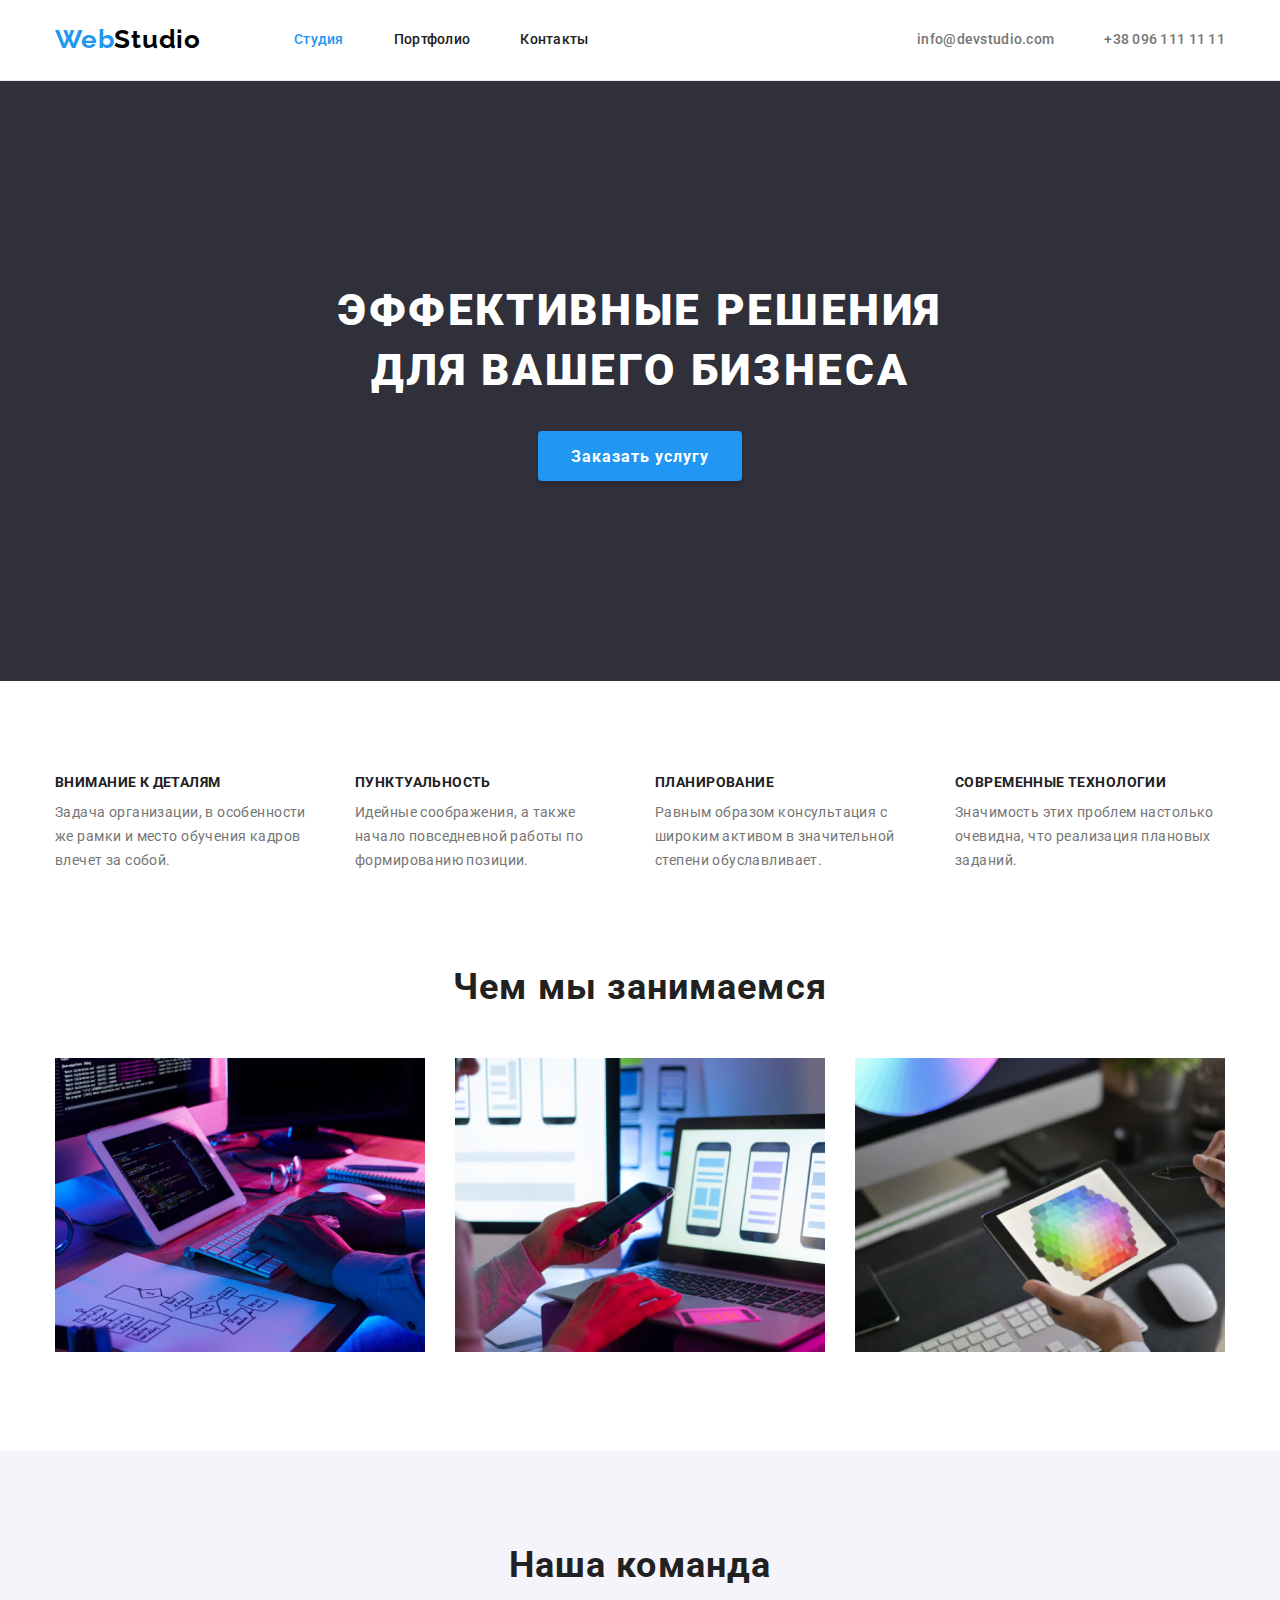
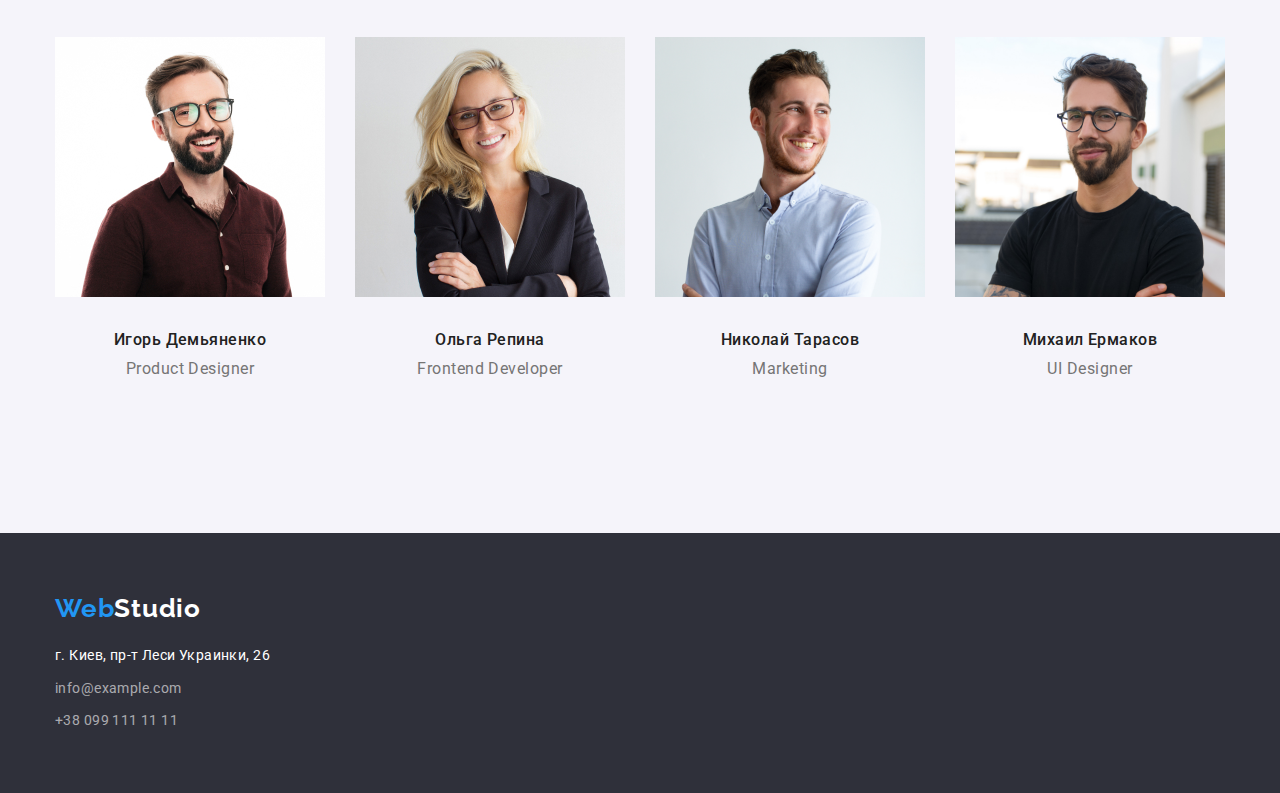
==== commit 4f4c564b: "fix1" ====
--- a/index.html
+++ b/index.html
@@ -117,26 +117,34 @@
                     <li class="item">
                         <img class="section-photo" src="./images/img1.jpg" alt="Перше фото" width="270px"
                             height="260px">
-                        <h3 class="section-name">Игорь Демьяненко</h3>
-                        <p class="section-position">Product Designer</p>
+                        <div class="section-secondary-block">
+                            <h3 class="section-name">Игорь Демьяненко</h3>
+                            <p class="section-position">Product Designer</p>
+                        </div>
                     </li>
                     <li class="item">
                         <img class="section-photo" src="./images/img2.jpg" alt="Друге фото" width="270px"
                             height="260px">
-                        <h3 class="section-name">Ольга Репина</h3>
-                        <p class="section-position">Frontend Developer</p>
+                        <div class="section-secondary-block">
+                            <h3 class="section-name">Ольга Репина</h3>
+                            <p class="section-position">Frontend Developer</p>
+                        </div>
                     </li>
                     <li class="item">
                         <img class="section-photo" src="./images/img3.jpg" alt="Третє фото" width="270px"
                             height="260px">
-                        <h3 class="section-name">Николай Тарасов</h3>
-                        <p class="section-position">Marketing</p>
+                        <div class="section-secondary-block">
+                            <h3 class="section-name">Николай Тарасов</h3>
+                            <p class="section-position">Marketing</p>
+                        </div>
                     </li>
                     <li class="item">
                         <img class="section-photo" src="./images/img4.jpg" alt="Четверте фото" width="270px"
                             height="260px">
-                        <h3 class="section-name">Михаил Ермаков</h3>
-                        <p class="section-position">UI Designer</p>
+                        <div class="section-secondary-block">
+                            <h3 class="section-name">Михаил Ермаков</h3>
+                            <p class="section-position">UI Designer</p>
+                        </div>
                     </li>
                 </ul>
             </div>
@@ -150,9 +158,9 @@
             <!-- Адреса і реквізити пошти і контактування -->
             <adress class="adress">
                 <ul>
-                    <li><a href="#" class="adr">г. Киев, пр-т Леси Украинки, 26</a></li>
-                    <li><a href="mailto:info@example.com" class="link">info@example.com</a></li>
-                    <li><a href="tel:+380991111111" class="link">+38 099 111 11 11</a></li>
+                    <li class="adress-item"><a href="#" class="adr">г. Киев, пр-т Леси Украинки, 26</a></li>
+                    <li class="adress-item"><a href="mailto:info@example.com" class="link">info@example.com</a></li>
+                    <li class="adress-item"><a href="tel:+380991111111" class="link">+38 099 111 11 11</a></li>
                 </ul>
             </adress>
         </div>
--- a/css/styles.css
+++ b/css/styles.css
@@ -49,12 +49,20 @@
     margin-bottom: 0;
 }
 
+img {
+    width: 100%;
+}
+
 /* Шапка */
 
 /* Кольори */
 /* #212121 текст чорний */
 /*  #757575 колір номера телефону*/
 /* #2196F3 текст синій */
+.header {
+    border-bottom: 1px solid var(--color-line);
+
+}
 
 .header-logo {
     display: block;
@@ -83,7 +91,6 @@
     display: flex;
     align-items: center;
     /* justify-content: space-between; */
-    border: 1px solid var(--color-line)
 }
 
 .header-nav {
@@ -151,9 +158,9 @@
 }
 
 .line {
-    color: var(--color-line) margin-top: 0;
+    color: var(--color-line);
+    margin-top: 0;
     margin-bottom: 0;
-
 }
 
 /* Головна сторінка */
@@ -175,26 +182,32 @@
 }
 
 /* HERO */
+
+.hero {
+    background-color: #2F303A;
+    padding: 200px 0;
+
+
+}
+
 .hero .container {
-    background-color: #2F303A;
-    text-align: center;
-    width: 1600px;
-    height: 600px;
-
-    padding: 200px 452px;
-}
-
-.hero .hero-title {
-    margin-bottom: 30px;
+    text-align: center;
+    /* height: 600px; */
+
+
+}
+
+.container .hero-title {
     color: var(--hero);
     font-weight: 900;
     font-size: 44px;
     line-height: 1.36;
     letter-spacing: 0.06em;
     text-transform: uppercase;
-
+    margin: 0 auto;
     max-width: 696px;
     width: 100%;
+    margin-bottom: 30px;
 }
 
 /* Кнопка */
@@ -252,6 +265,7 @@
 
 .section.second-bacground {
     padding-top: 0;
+    padding-top: 94px;
 
     background-color: var(--background-team);
 }
@@ -281,7 +295,6 @@
 /* SECTION IMAGES */
 
 .section .secondary-title {
-    padding-top: 94px;
     font-weight: 700;
     font-size: 36px;
     line-height: 1.16;
@@ -309,8 +322,8 @@
     margin-left: 30px;
 }
 
-.section .section-photo {
-    margin-bottom: 30px;
+.section-secondary-block {
+    padding: 30px 0;
 }
 
 .section .section-title-second {
@@ -367,11 +380,12 @@
 .footer {
     background-color: var(--bacground-color-hero);
     padding-bottom: 60px;
+    padding-top: 60px;
+
 }
 
 .footer-logo {
     display: block;
-    padding-top: 60px;
 }
 
 .footer .footer-logo {
@@ -385,6 +399,8 @@
     text-decoration: none;
 }
 
+
+
 .footer-logo .logo-web-footer {
     color: var(--text-link);
 }
@@ -397,10 +413,7 @@
 /* .adress {
     margin-top: 20px;
 } */
-.adress {
-    padding-top: 20px;
-    background-color: tomato;
-}
+
 
 .adress .adr {
     font-size: 14px;
@@ -409,7 +422,6 @@
 
     color: var(--hero);
     text-decoration: none;
-    margin-bottom: 9px;
 
 }
 
@@ -421,6 +433,9 @@
     color: var(--footer-color-text);
 
     text-decoration: none;
+}
+
+.adress-item:not(:last-child) {
     margin-bottom: 9px;
 }
 
@@ -452,7 +467,7 @@
     list-style-type: none;
     display: flex;
     justify-content: center;
-    margin-bottom: 34px;
+    margin-bottom: 50px;
     margin-top: 0;
 
 
@@ -472,8 +487,7 @@
 
 .button-portfolio .btn {
     font-family: inherit;
-    padding-top: 6px;
-    padding-bottom: 6px;
+    padding: 6px 22px;
     font-weight: 500;
     font-size: 16px;
     line-height: 1.62;
@@ -493,22 +507,29 @@
 /*СПИСОК КЕЙСІВ КОМАНДИ - картинки з підписами */
 
 
-
-
-
 .cases {
     display: flex;
     flex-wrap: wrap
+}
+
+.cases-block-portfolio {
+    padding: 20px 0;
+    border-bottom: 1px solid var(--color-line);
+
+
 }
 
 .cases .cases-items {
     margin-right: 30px;
     margin-bottom: 30px;
-
 }
 
 .cases-items:nth-child(3n) {
     margin-right: 0;
+}
+
+.cases-items:nth-last-child(-n + 3) {
+    margin-bottom: 0;
 }
 
 .cases .cases-title {
@@ -518,12 +539,18 @@
     line-height: 2;
     letter-spacing: 0.06em;
     padding-top: 20px;
-
-    color: var(--primary-text-color);
-}
-
-.cases .cases-text {
+    padding-right: 24px;
+    padding-left: 24px;
+
+    color: var(--primary-text-color);
+}
+
+.cases .case-text {
     font-size: 16px;
     line-height: 1.88;
     letter-spacing: 0.03em;
+    padding-right: 24px;
+    padding-left: 24px;
+    padding-bottom: 20px;
+
 }